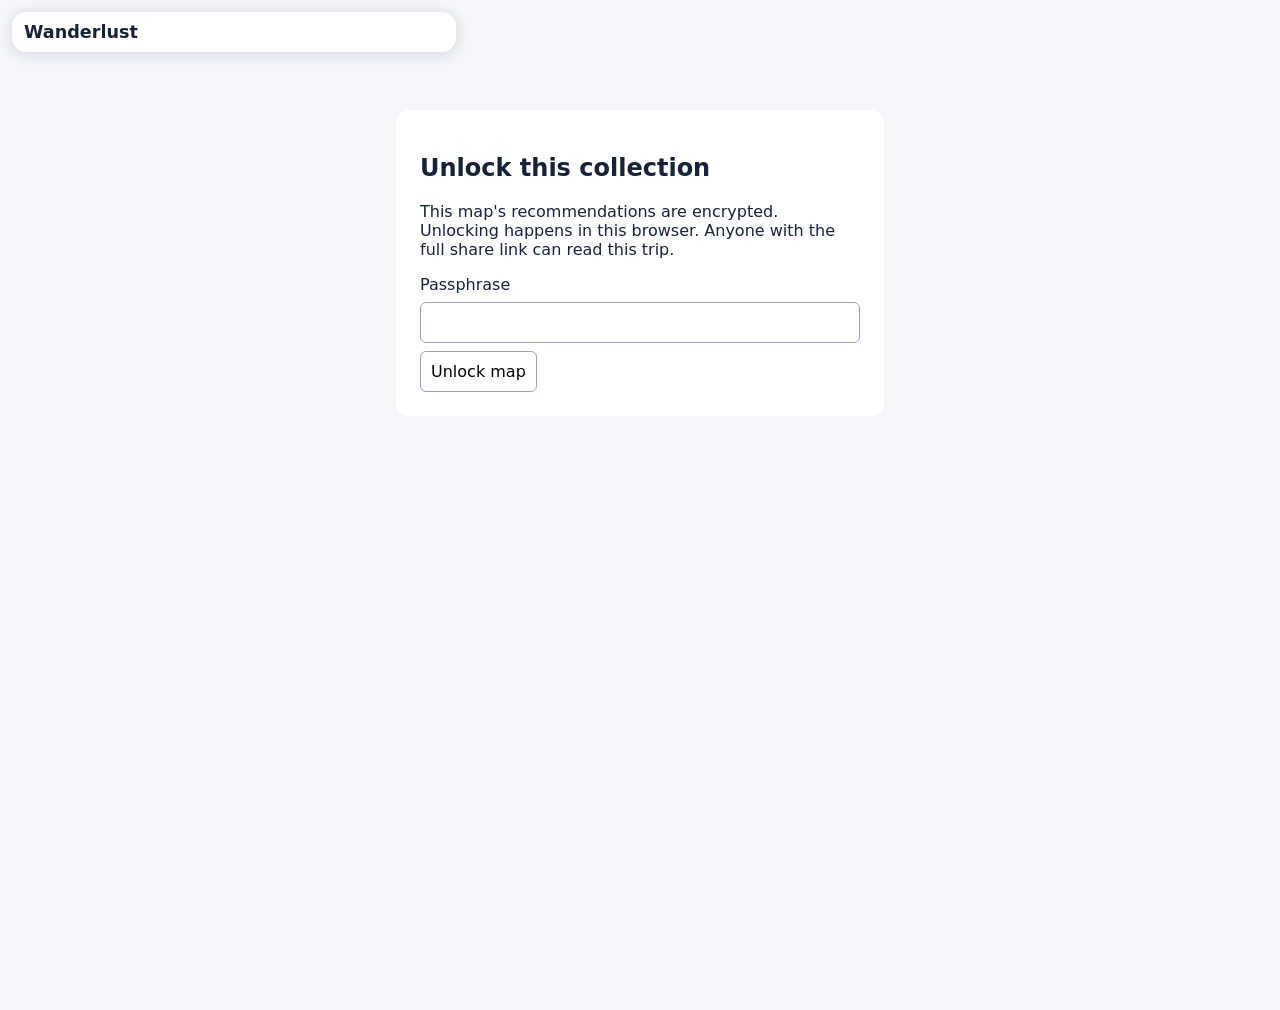
==== 732e27fe191c46f38fe7444418e029a3/index.html @ 6b8a6a4b "Update encrypted trip maps" ====
<!doctype html>
<html lang="en">
<meta charset="utf-8">
<meta name="viewport" content="width=device-width,initial-scale=1">
<meta name="referrer" content="strict-origin-when-cross-origin">
<meta name="robots" content="noindex,nofollow">
<meta http-equiv="Content-Security-Policy" content="default-src 'self'; script-src 'self' 'sha256-9zVnd37gySNCQcAjNiVuQf0CDuUz2aD0Az76m6XA/N4='; style-src 'self' 'unsafe-inline'; img-src 'self' data: blob: https://tile.openstreetmap.org https://tiles.openfreemap.org; connect-src 'self' https://tiles.openfreemap.org; font-src 'self' https://tiles.openfreemap.org; worker-src 'self'; base-uri 'none'; form-action 'none'">
<meta name="collection-id" content="732e27fe191c46f38fe7444418e029a3">
<meta name="map-mode" content="encrypted">
<meta name="map-token" content="">
<title>Wanderlust - Locked map</title>
<link rel="stylesheet" href="../assets/leaflet.css">
<link rel="stylesheet" href="../assets/maplibre-gl.css">
<link rel="stylesheet" href="../assets/styles.css">

<header id="map-header"><div><h1 id="title">Wanderlust</h1><small id="basemap-label"></small></div>
<button id="toggle-sidebar" type="button" aria-controls="sidebar" aria-expanded="false" hidden>Places</button></header>
<form id="unlock">
<h2>Unlock this collection</h2>
<p>This map's recommendations are encrypted. Unlocking happens in this browser. Anyone with the full share link can read this trip.</p>
<label for="passphrase">Passphrase</label>
<input id="passphrase" type="password" autocomplete="off" required minlength="16">
<button disabled>Loading map...</button>
</form>
<p id="status" role="status"></p>
<main id="content" hidden>
<section id="map" aria-label="Recommendation map"></section>
<aside id="sidebar" aria-label="Places and map tools" hidden>
<div class="panel-header"><h2>Places</h2><button id="close-sidebar" type="button" aria-label="Close places and map tools">Close</button></div>
<label for="search" class="search-label">Search this collection</label><input id="search" type="search" placeholder="Search places" autocomplete="off">
<label for="review-filter">Location review</label>
<select id="review-filter"><option value="">All recommendations</option><option value="unreviewed">Needs checking</option>
<option value="confirmed">Checked by you</option><option value="unmapped">Without map pins</option></select>
<div id="legend" aria-label="Place symbols"></div>
<div class="panel-sections">
<details id="map-options"><summary>Tools &amp; sharing</summary>
<div class="filters">
<label>Type<select id="kind"><option value="">All types</option></select></label>
<label>Order<select id="sort"><option value="saved">Saved order</option><option value="nearest" disabled>Nearest to me</option></select></label>
</div>
<nav id="map-tools" aria-label="Map controls">
<button id="locate" type="button" aria-pressed="false">My location</button>
<button id="fit" type="button">Fit places + me</button>
<button id="download" type="button">Download for Google My Maps</button>
<button id="share" type="button" hidden>Copy public share link</button>
<a id="google-list-link" target="_blank" rel="noopener noreferrer" hidden>Open Google saved list</a>
<button id="businesses" type="button" aria-pressed="true" title="Ordinary map places, separate from your saved recommendations" hidden>Map places</button>
<button id="lock" type="button" hidden>Lock map</button>
<span id="location-status" role="status"></span>
</nav>
<p id="provider-status" role="status"></p>
<p class="export-note">To save a recommendation in the Google Maps app, open its Save link, tap Save, and choose this trip's list.
Saved lists are separate from My Maps downloads. KML downloads are unencrypted and include category colours and icons.
Import a fresh layer to update it. If My Maps shows one style, choose Individual styles rather than Uniform style.</p>
</details>
<details id="planner" aria-label="Route planner">
<summary>Your route <span id="route-count">(0)</span></summary>
<p>Choose up to 4 mapped places, in your chosen order. The plan clears on lock/reload.</p>
<ol id="route-stops"></ol>
<label>Travel mode<select id="travel-mode"><option value="walking">Walking</option><option value="driving">Driving</option><option value="bicycling">Cycling</option></select></label>
<a id="route-link" target="_blank" rel="noopener noreferrer" hidden>Open route in Google Maps</a>
<p id="route-status" role="status"></p>
</details>
</div>
<p id="count"></p><p id="review-note" class="export-note"></p><div id="places"></div></aside>
</main>
<script type="importmap" nonce="">{"imports":{"leaflet":"../assets/leaflet-esm.js","maplibre-gl":"../assets/maplibre-gl.mjs"}}</script>
<script id="map-bootstrap" type="module" nonce="" src="../assets/bootstrap.js"></script>
</html>
---- assets/leaflet.css ----
/* required styles */

.leaflet-pane,
.leaflet-tile,
.leaflet-marker-icon,
.leaflet-marker-shadow,
.leaflet-tile-container,
.leaflet-pane > svg,
.leaflet-pane > canvas,
.leaflet-zoom-box,
.leaflet-image-layer,
.leaflet-layer {
	position: absolute;
	left: 0;
	top: 0;
	}
.leaflet-container {
	overflow: hidden;
	}
.leaflet-tile,
.leaflet-marker-icon,
.leaflet-marker-shadow {
	-webkit-user-select: none;
	   -moz-user-select: none;
	        user-select: none;
	  -webkit-user-drag: none;
	}
/* Prevents IE11 from highlighting tiles in blue */
.leaflet-tile::selection {
	background: transparent;
}
/* Safari renders non-retina tile on retina better with this, but Chrome is worse */
.leaflet-safari .leaflet-tile {
	image-rendering: -webkit-optimize-contrast;
	}
/* hack that prevents hw layers "stretching" when loading new tiles */
.leaflet-safari .leaflet-tile-container {
	width: 1600px;
	height: 1600px;
	-webkit-transform-origin: 0 0;
	}
.leaflet-marker-icon,
.leaflet-marker-shadow {
	display: block;
	}
/* .leaflet-container svg: reset svg max-width decleration shipped in Joomla! (joomla.org) 3.x */
/* .leaflet-container img: map is broken in FF if you have max-width: 100% on tiles */
.leaflet-container .leaflet-overlay-pane svg {
	max-width: none !important;
	max-height: none !important;
	}
.leaflet-container .leaflet-marker-pane img,
.leaflet-container .leaflet-shadow-pane img,
.leaflet-container .leaflet-tile-pane img,
.leaflet-container img.leaflet-image-layer,
.leaflet-container .leaflet-tile {
	max-width: none !important;
	max-height: none !important;
	width: auto;
	padding: 0;
	}

.leaflet-container img.leaflet-tile {
	/* See: https://bugs.chromium.org/p/chromium/issues/detail?id=600120 */
	mix-blend-mode: plus-lighter;
}

.leaflet-container.leaflet-touch-zoom {
	-ms-touch-action: pan-x pan-y;
	touch-action: pan-x pan-y;
	}
.leaflet-container.leaflet-touch-drag {
	-ms-touch-action: pinch-zoom;
	/* Fallback for FF which doesn't support pinch-zoom */
	touch-action: none;
	touch-action: pinch-zoom;
}
.leaflet-container.leaflet-touch-drag.leaflet-touch-zoom {
	-ms-touch-action: none;
	touch-action: none;
}
.leaflet-container {
	-webkit-tap-highlight-color: transparent;
}
.leaflet-container a {
	-webkit-tap-highlight-color: rgba(51, 181, 229, 0.4);
}
.leaflet-tile {
	filter: inherit;
	visibility: hidden;
	}
.leaflet-tile-loaded {
	visibility: inherit;
	}
.leaflet-zoom-box {
	width: 0;
	height: 0;
	-moz-box-sizing: border-box;
	     box-sizing: border-box;
	z-index: 800;
	}
/* workaround for https://bugzilla.mozilla.org/show_bug.cgi?id=888319 */
.leaflet-overlay-pane svg {
	-moz-user-select: none;
	}

.leaflet-pane         { z-index: 400; }

.leaflet-tile-pane    { z-index: 200; }
.leaflet-overlay-pane { z-index: 400; }
.leaflet-shadow-pane  { z-index: 500; }
.leaflet-marker-pane  { z-index: 600; }
.leaflet-tooltip-pane   { z-index: 650; }
.leaflet-popup-pane   { z-index: 700; }

.leaflet-map-pane canvas { z-index: 100; }
.leaflet-map-pane svg    { z-index: 200; }

.leaflet-vml-shape {
	width: 1px;
	height: 1px;
	}
.lvml {
	behavior: url(#default#VML);
	display: inline-block;
	position: absolute;
	}


/* control positioning */

.leaflet-control {
	position: relative;
	z-index: 800;
	pointer-events: visiblePainted; /* IE 9-10 doesn't have auto */
	pointer-events: auto;
	}
.leaflet-top,
.leaflet-bottom {
	position: absolute;
	z-index: 1000;
	pointer-events: none;
	}
.leaflet-top {
	top: 0;
	}
.leaflet-right {
	right: 0;
	}
.leaflet-bottom {
	bottom: 0;
	}
.leaflet-left {
	left: 0;
	}
.leaflet-control {
	float: left;
	clear: both;
	}
.leaflet-right .leaflet-control {
	float: right;
	}
.leaflet-top .leaflet-control {
	margin-top: 10px;
	}
.leaflet-bottom .leaflet-control {
	margin-bottom: 10px;
	}
.leaflet-left .leaflet-control {
	margin-left: 10px;
	}
.leaflet-right .leaflet-control {
	margin-right: 10px;
	}


/* zoom and fade animations */

.leaflet-fade-anim .leaflet-popup {
	opacity: 0;
	-webkit-transition: opacity 0.2s linear;
	   -moz-transition: opacity 0.2s linear;
	        transition: opacity 0.2s linear;
	}
.leaflet-fade-anim .leaflet-map-pane .leaflet-popup {
	opacity: 1;
	}
.leaflet-zoom-animated {
	-webkit-transform-origin: 0 0;
	    -ms-transform-origin: 0 0;
	        transform-origin: 0 0;
	}
svg.leaflet-zoom-animated {
	will-change: transform;
}

.leaflet-zoom-anim .leaflet-zoom-animated {
	-webkit-transition: -webkit-transform 0.25s cubic-bezier(0,0,0.25,1);
	   -moz-transition:    -moz-transform 0.25s cubic-bezier(0,0,0.25,1);
	        transition:         transform 0.25s cubic-bezier(0,0,0.25,1);
	}
.leaflet-zoom-anim .leaflet-tile,
.leaflet-pan-anim .leaflet-tile {
	-webkit-transition: none;
	   -moz-transition: none;
	        transition: none;
	}

.leaflet-zoom-anim .leaflet-zoom-hide {
	visibility: hidden;
	}


/* cursors */

.leaflet-interactive {
	cursor: pointer;
	}
.leaflet-grab {
	cursor: -webkit-grab;
	cursor:    -moz-grab;
	cursor:         grab;
	}
.leaflet-crosshair,
.leaflet-crosshair .leaflet-interactive {
	cursor: crosshair;
	}
.leaflet-popup-pane,
.leaflet-control {
	cursor: auto;
	}
.leaflet-dragging .leaflet-grab,
.leaflet-dragging .leaflet-grab .leaflet-interactive,
.leaflet-dragging .leaflet-marker-draggable {
	cursor: move;
	cursor: -webkit-grabbing;
	cursor:    -moz-grabbing;
	cursor:         grabbing;
	}

/* marker & overlays interactivity */
.leaflet-marker-icon,
.leaflet-marker-shadow,
.leaflet-image-layer,
.leaflet-pane > svg path,
.leaflet-tile-container {
	pointer-events: none;
	}

.leaflet-marker-icon.leaflet-interactive,
.leaflet-image-layer.leaflet-interactive,
.leaflet-pane > svg path.leaflet-interactive,
svg.leaflet-image-layer.leaflet-interactive path {
	pointer-events: visiblePainted; /* IE 9-10 doesn't have auto */
	pointer-events: auto;
	}

/* visual tweaks */

.leaflet-container {
	background: #ddd;
	outline-offset: 1px;
	}
.leaflet-container a {
	color: #0078A8;
	}
.leaflet-zoom-box {
	border: 2px dotted #38f;
	background: rgba(255,255,255,0.5);
	}


/* general typography */
.leaflet-container {
	font-family: "Helvetica Neue", Arial, Helvetica, sans-serif;
	font-size: 12px;
	font-size: 0.75rem;
	line-height: 1.5;
	}


/* general toolbar styles */

.leaflet-bar {
	box-shadow: 0 1px 5px rgba(0,0,0,0.65);
	border-radius: 4px;
	}
.leaflet-bar a {
	background-color: #fff;
	border-bottom: 1px solid #ccc;
	width: 26px;
	height: 26px;
	line-height: 26px;
	display: block;
	text-align: center;
	text-decoration: none;
	color: black;
	}
.leaflet-bar a,
.leaflet-control-layers-toggle {
	background-position: 50% 50%;
	background-repeat: no-repeat;
	display: block;
	}
.leaflet-bar a:hover,
.leaflet-bar a:focus {
	background-color: #f4f4f4;
	}
.leaflet-bar a:first-child {
	border-top-left-radius: 4px;
	border-top-right-radius: 4px;
	}
.leaflet-bar a:last-child {
	border-bottom-left-radius: 4px;
	border-bottom-right-radius: 4px;
	border-bottom: none;
	}
.leaflet-bar a.leaflet-disabled {
	cursor: default;
	background-color: #f4f4f4;
	color: #bbb;
	}

.leaflet-touch .leaflet-bar a {
	width: 30px;
	height: 30px;
	line-height: 30px;
	}
.leaflet-touch .leaflet-bar a:first-child {
	border-top-left-radius: 2px;
	border-top-right-radius: 2px;
	}
.leaflet-touch .leaflet-bar a:last-child {
	border-bottom-left-radius: 2px;
	border-bottom-right-radius: 2px;
	}

/* zoom control */

.leaflet-control-zoom-in,
.leaflet-control-zoom-out {
	font: bold 18px 'Lucida Console', Monaco, monospace;
	text-indent: 1px;
	}

.leaflet-touch .leaflet-control-zoom-in, .leaflet-touch .leaflet-control-zoom-out  {
	font-size: 22px;
	}


/* layers control */

.leaflet-control-layers {
	box-shadow: 0 1px 5px rgba(0,0,0,0.4);
	background: #fff;
	border-radius: 5px;
	}
.leaflet-control-layers-toggle {
	background-image: url(images/layers.png);
	width: 36px;
	height: 36px;
	}
.leaflet-retina .leaflet-control-layers-toggle {
	background-image: url(images/layers-2x.png);
	background-size: 26px 26px;
	}
.leaflet-touch .leaflet-control-layers-toggle {
	width: 44px;
	height: 44px;
	}
.leaflet-control-layers .leaflet-control-layers-list,
.leaflet-control-layers-expanded .leaflet-control-layers-toggle {
	display: none;
	}
.leaflet-control-layers-expanded .leaflet-control-layers-list {
	display: block;
	position: relative;
	}
.leaflet-control-layers-expanded {
	padding: 6px 10px 6px 6px;
	color: #333;
	background: #fff;
	}
.leaflet-control-layers-scrollbar {
	overflow-y: scroll;
	overflow-x: hidden;
	padding-right: 5px;
	}
.leaflet-control-layers-selector {
	margin-top: 2px;
	position: relative;
	top: 1px;
	}
.leaflet-control-layers label {
	display: block;
	font-size: 13px;
	font-size: 1.08333em;
	}
.leaflet-control-layers-separator {
	height: 0;
	border-top: 1px solid #ddd;
	margin: 5px -10px 5px -6px;
	}

/* Default icon URLs */
.leaflet-default-icon-path { /* used only in path-guessing heuristic, see L.Icon.Default */
	background-image: url(images/marker-icon.png);
	}


/* attribution and scale controls */

.leaflet-container .leaflet-control-attribution {
	background: #fff;
	background: rgba(255, 255, 255, 0.8);
	margin: 0;
	}
.leaflet-control-attribution,
.leaflet-control-scale-line {
	padding: 0 5px;
	color: #333;
	line-height: 1.4;
	}
.leaflet-control-attribution a {
	text-decoration: none;
	}
.leaflet-control-attribution a:hover,
.leaflet-control-attribution a:focus {
	text-decoration: underline;
	}
.leaflet-attribution-flag {
	display: inline !important;
	vertical-align: baseline !important;
	width: 1em;
	height: 0.6669em;
	}
.leaflet-left .leaflet-control-scale {
	margin-left: 5px;
	}
.leaflet-bottom .leaflet-control-scale {
	margin-bottom: 5px;
	}
.leaflet-control-scale-line {
	border: 2px solid #777;
	border-top: none;
	line-height: 1.1;
	padding: 2px 5px 1px;
	white-space: nowrap;
	-moz-box-sizing: border-box;
	     box-sizing: border-box;
	background: rgba(255, 255, 255, 0.8);
	text-shadow: 1px 1px #fff;
	}
.leaflet-control-scale-line:not(:first-child) {
	border-top: 2px solid #777;
	border-bottom: none;
	margin-top: -2px;
	}
.leaflet-control-scale-line:not(:first-child):not(:last-child) {
	border-bottom: 2px solid #777;
	}

.leaflet-touch .leaflet-control-attribution,
.leaflet-touch .leaflet-control-layers,
.leaflet-touch .leaflet-bar {
	box-shadow: none;
	}
.leaflet-touch .leaflet-control-layers,
.leaflet-touch .leaflet-bar {
	border: 2px solid rgba(0,0,0,0.2);
	background-clip: padding-box;
	}


/* popup */

.leaflet-popup {
	position: absolute;
	text-align: center;
	margin-bottom: 20px;
	}
.leaflet-popup-content-wrapper {
	padding: 1px;
	text-align: left;
	border-radius: 12px;
	}
.leaflet-popup-content {
	margin: 13px 24px 13px 20px;
	line-height: 1.3;
	font-size: 13px;
	font-size: 1.08333em;
	min-height: 1px;
	}
.leaflet-popup-content p {
	margin: 17px 0;
	margin: 1.3em 0;
	}
.leaflet-popup-tip-container {
	width: 40px;
	height: 20px;
	position: absolute;
	left: 50%;
	margin-top: -1px;
	margin-left: -20px;
	overflow: hidden;
	pointer-events: none;
	}
.leaflet-popup-tip {
	width: 17px;
	height: 17px;
	padding: 1px;

	margin: -10px auto 0;
	pointer-events: auto;

	-webkit-transform: rotate(45deg);
	   -moz-transform: rotate(45deg);
	    -ms-transform: rotate(45deg);
	        transform: rotate(45deg);
	}
.leaflet-popup-content-wrapper,
.leaflet-popup-tip {
	background: white;
	color: #333;
	box-shadow: 0 3px 14px rgba(0,0,0,0.4);
	}
.leaflet-container a.leaflet-popup-close-button {
	position: absolute;
	top: 0;
	right: 0;
	border: none;
	text-align: center;
	width: 24px;
	height: 24px;
	font: 16px/24px Tahoma, Verdana, sans-serif;
	color: #757575;
	text-decoration: none;
	background: transparent;
	}
.leaflet-container a.leaflet-popup-close-button:hover,
.leaflet-container a.leaflet-popup-close-button:focus {
	color: #585858;
	}
.leaflet-popup-scrolled {
	overflow: auto;
	}

.leaflet-oldie .leaflet-popup-content-wrapper {
	-ms-zoom: 1;
	}
.leaflet-oldie .leaflet-popup-tip {
	width: 24px;
	margin: 0 auto;

	-ms-filter: "progid:DXImageTransform.Microsoft.Matrix(M11=0.70710678, M12=0.70710678, M21=-0.70710678, M22=0.70710678)";
	filter: progid:DXImageTransform.Microsoft.Matrix(M11=0.70710678, M12=0.70710678, M21=-0.70710678, M22=0.70710678);
	}

.leaflet-oldie .leaflet-control-zoom,
.leaflet-oldie .leaflet-control-layers,
.leaflet-oldie .leaflet-popup-content-wrapper,
.leaflet-oldie .leaflet-popup-tip {
	border: 1px solid #999;
	}


/* div icon */

.leaflet-div-icon {
	background: #fff;
	border: 1px solid #666;
	}


/* Tooltip */
/* Base styles for the element that has a tooltip */
.leaflet-tooltip {
	position: absolute;
	padding: 6px;
	background-color: #fff;
	border: 1px solid #fff;
	border-radius: 3px;
	color: #222;
	white-space: nowrap;
	-webkit-user-select: none;
	-moz-user-select: none;
	-ms-user-select: none;
	user-select: none;
	pointer-events: none;
	box-shadow: 0 1px 3px rgba(0,0,0,0.4);
	}
.leaflet-tooltip.leaflet-interactive {
	cursor: pointer;
	pointer-events: auto;
	}
.leaflet-tooltip-top:before,
.leaflet-tooltip-bottom:before,
.leaflet-tooltip-left:before,
.leaflet-tooltip-right:before {
	position: absolute;
	pointer-events: none;
	border: 6px solid transparent;
	background: transparent;
	content: "";
	}

/* Directions */

.leaflet-tooltip-bottom {
	margin-top: 6px;
}
.leaflet-tooltip-top {
	margin-top: -6px;
}
.leaflet-tooltip-bottom:before,
.leaflet-tooltip-top:before {
	left: 50%;
	margin-left: -6px;
	}
.leaflet-tooltip-top:before {
	bottom: 0;
	margin-bottom: -12px;
	border-top-color: #fff;
	}
.leaflet-tooltip-bottom:before {
	top: 0;
	margin-top: -12px;
	margin-left: -6px;
	border-bottom-color: #fff;
	}
.leaflet-tooltip-left {
	margin-left: -6px;
}
.leaflet-tooltip-right {
	margin-left: 6px;
}
.leaflet-tooltip-left:before,
.leaflet-tooltip-right:before {
	top: 50%;
	margin-top: -6px;
	}
.leaflet-tooltip-left:before {
	right: 0;
	margin-right: -12px;
	border-left-color: #fff;
	}
.leaflet-tooltip-right:before {
	left: 0;
	margin-left: -12px;
	border-right-color: #fff;
	}

/* Printing */

@media print {
	/* Prevent printers from removing background-images of controls. */
	.leaflet-control {
		-webkit-print-color-adjust: exact;
		print-color-adjust: exact;
		}
	}
---- assets/maplibre-gl.css ----
.maplibregl-map{font:12px/20px Helvetica Neue,Arial,Helvetica,sans-serif;overflow:hidden;position:relative;-webkit-tap-highlight-color:rgb(0 0 0/0);-webkit-touch-callout:none}.maplibregl-canvas{position:absolute;left:0;top:0}.maplibregl-map:fullscreen{width:100%;height:100%}.maplibregl-ctrl-group button.maplibregl-ctrl-compass{touch-action:none}.maplibregl-canvas-container.maplibregl-interactive,.maplibregl-ctrl-group button.maplibregl-ctrl-compass{cursor:grab;-webkit-user-select:none;-moz-user-select:none;user-select:none}.maplibregl-canvas-container.maplibregl-interactive.maplibregl-track-pointer{cursor:pointer}.maplibregl-canvas-container.maplibregl-interactive:active,.maplibregl-ctrl-group button.maplibregl-ctrl-compass:active{cursor:grabbing}.maplibregl-canvas-container.maplibregl-touch-zoom-rotate,.maplibregl-canvas-container.maplibregl-touch-zoom-rotate .maplibregl-canvas{touch-action:pan-x pan-y}.maplibregl-canvas-container.maplibregl-touch-drag-pan,.maplibregl-canvas-container.maplibregl-touch-drag-pan .maplibregl-canvas{touch-action:pinch-zoom}.maplibregl-canvas-container.maplibregl-touch-zoom-rotate.maplibregl-touch-drag-pan,.maplibregl-canvas-container.maplibregl-touch-zoom-rotate.maplibregl-touch-drag-pan .maplibregl-canvas{touch-action:none}.maplibregl-canvas-container.maplibregl-touch-drag-pan.maplibregl-cooperative-gestures,.maplibregl-canvas-container.maplibregl-touch-drag-pan.maplibregl-cooperative-gestures .maplibregl-canvas{touch-action:pan-x pan-y}.maplibregl-ctrl-bottom-left,.maplibregl-ctrl-bottom-right,.maplibregl-ctrl-top-left,.maplibregl-ctrl-top-right{position:absolute;pointer-events:none;z-index:2}.maplibregl-ctrl-top-left{top:0;left:0}.maplibregl-ctrl-top-right{top:0;right:0}.maplibregl-ctrl-bottom-left{bottom:0;left:0}.maplibregl-ctrl-bottom-right{right:0;bottom:0}.maplibregl-ctrl{clear:both;pointer-events:auto;transform:translate(0)}.maplibregl-ctrl-top-left .maplibregl-ctrl{margin:10px 0 0 10px;float:left}.maplibregl-ctrl-top-right .maplibregl-ctrl{margin:10px 10px 0 0;float:right}.maplibregl-ctrl-bottom-left .maplibregl-ctrl{margin:0 0 10px 10px;float:left}.maplibregl-ctrl-bottom-right .maplibregl-ctrl{margin:0 10px 10px 0;float:right}.maplibregl-ctrl-group{border-radius:4px;background:#fff}.maplibregl-ctrl-group:not(:empty){box-shadow:0 0 0 2px rgba(0,0,0,.1)}.maplibregl-ctrl-group button{width:29px;height:29px;display:block;padding:0;outline:none;border:0;box-sizing:border-box;background-color:transparent;cursor:pointer}.maplibregl-ctrl button{-webkit-user-select:none;-moz-user-select:none;user-select:none}.maplibregl-ctrl-group button+button{border-top:1px solid #ddd}.maplibregl-ctrl button .maplibregl-ctrl-icon{display:block;width:100%;height:100%;background-repeat:no-repeat;background-position:50%}@media(forced-colors:active){.maplibregl-ctrl-group:not(:empty){box-shadow:0 0 0 2px ButtonText}.maplibregl-ctrl-icon{background-color:transparent}.maplibregl-ctrl-group button+button{border-top:1px solid buttontext}}.maplibregl-ctrl button::-moz-focus-inner{border:0;padding:0}.maplibregl-ctrl-attrib-button:focus,.maplibregl-ctrl-group button:focus{box-shadow:0 0 2px 2px #0096ff}.maplibregl-ctrl button:disabled{cursor:not-allowed}.maplibregl-ctrl button:disabled .maplibregl-ctrl-icon{opacity:.25}@media(hover:hover){.maplibregl-ctrl button:not(:disabled):hover{background-color:rgba(0,0,0,.05)}}.maplibregl-ctrl button:not(:disabled):active{background-color:rgba(0,0,0,.05)}.maplibregl-ctrl-group button:focus:focus-visible{box-shadow:0 0 2px 2px #0096ff}.maplibregl-ctrl-group button:focus:not(:focus-visible){box-shadow:none}.maplibregl-ctrl-group button:focus:first-child{border-radius:4px 4px 0 0}.maplibregl-ctrl-group button:focus:last-child{border-radius:0 0 4px 4px}.maplibregl-ctrl-group button:focus:only-child{border-radius:inherit}.maplibregl-ctrl button.maplibregl-ctrl-zoom-out .maplibregl-ctrl-icon{background-image:url("data:image/svg+xml;charset=utf-8,%3Csvg xmlns='http://www.w3.org/2000/svg' width='29' height='29' viewBox='0 0 29 29' fill='%23333'%3E %3Cpath d='M10 13c-.75 0-1.5.75-1.5 1.5S9.25 16 10 16h9c.75 0 1.5-.75 1.5-1.5S19.75 13 19 13z'/%3E %3C/svg%3E")}.maplibregl-ctrl button.maplibregl-ctrl-zoom-in .maplibregl-ctrl-icon{background-image:url("data:image/svg+xml;charset=utf-8,%3Csvg xmlns='http://www.w3.org/2000/svg' width='29' height='29' viewBox='0 0 29 29' fill='%23333'%3E %3Cpath d='M14.5 8.5c-.75 0-1.5.75-1.5 1.5v3h-3c-.75 0-1.5.75-1.5 1.5S9.25 16 10 16h3v3c0 .75.75 1.5 1.5 1.5S16 19.75 16 19v-3h3c.75 0 1.5-.75 1.5-1.5S19.75 13 19 13h-3v-3c0-.75-.75-1.5-1.5-1.5'/%3E %3C/svg%3E")}@media(forced-colors:active){.maplibregl-ctrl button.maplibregl-ctrl-zoom-out .maplibregl-ctrl-icon{background-image:url("data:image/svg+xml;charset=utf-8,%3Csvg xmlns='http://www.w3.org/2000/svg' width='29' height='29' viewBox='0 0 29 29' fill='%23fff'%3E %3Cpath d='M10 13c-.75 0-1.5.75-1.5 1.5S9.25 16 10 16h9c.75 0 1.5-.75 1.5-1.5S19.75 13 19 13z'/%3E %3C/svg%3E")}.maplibregl-ctrl button.maplibregl-ctrl-zoom-in .maplibregl-ctrl-icon{background-image:url("data:image/svg+xml;charset=utf-8,%3Csvg xmlns='http://www.w3.org/2000/svg' width='29' height='29' viewBox='0 0 29 29' fill='%23fff'%3E %3Cpath d='M14.5 8.5c-.75 0-1.5.75-1.5 1.5v3h-3c-.75 0-1.5.75-1.5 1.5S9.25 16 10 16h3v3c0 .75.75 1.5 1.5 1.5S16 19.75 16 19v-3h3c.75 0 1.5-.75 1.5-1.5S19.75 13 19 13h-3v-3c0-.75-.75-1.5-1.5-1.5'/%3E %3C/svg%3E")}}@media(forced-colors:active) and (prefers-color-scheme:light){.maplibregl-ctrl button.maplibregl-ctrl-zoom-out .maplibregl-ctrl-icon{background-image:url("data:image/svg+xml;charset=utf-8,%3Csvg xmlns='http://www.w3.org/2000/svg' width='29' height='29' viewBox='0 0 29 29' fill='%23000'%3E %3Cpath d='M10 13c-.75 0-1.5.75-1.5 1.5S9.25 16 10 16h9c.75 0 1.5-.75 1.5-1.5S19.75 13 19 13z'/%3E %3C/svg%3E")}.maplibregl-ctrl button.maplibregl-ctrl-zoom-in .maplibregl-ctrl-icon{background-image:url("data:image/svg+xml;charset=utf-8,%3Csvg xmlns='http://www.w3.org/2000/svg' width='29' height='29' viewBox='0 0 29 29' fill='%23000'%3E %3Cpath d='M14.5 8.5c-.75 0-1.5.75-1.5 1.5v3h-3c-.75 0-1.5.75-1.5 1.5S9.25 16 10 16h3v3c0 .75.75 1.5 1.5 1.5S16 19.75 16 19v-3h3c.75 0 1.5-.75 1.5-1.5S19.75 13 19 13h-3v-3c0-.75-.75-1.5-1.5-1.5'/%3E %3C/svg%3E")}}.maplibregl-ctrl button.maplibregl-ctrl-fullscreen .maplibregl-ctrl-icon{background-image:url("data:image/svg+xml;charset=utf-8,%3Csvg xmlns='http://www.w3.org/2000/svg' width='29' height='29' viewBox='0 0 29 29' fill='%23333'%3E %3Cpath d='M24 16v5.5c0 1.75-.75 2.5-2.5 2.5H16v-1l3-1.5-4-5.5 1-1 5.5 4 1.5-3zM6 16l1.5 3 5.5-4 1 1-4 5.5 3 1.5v1H7.5C5.75 24 5 23.25 5 21.5V16zm7-11v1l-3 1.5 4 5.5-1 1-5.5-4L6 13H5V7.5C5 5.75 5.75 5 7.5 5zm11 2.5c0-1.75-.75-2.5-2.5-2.5H16v1l3 1.5-4 5.5 1 1 5.5-4 1.5 3h1z'/%3E %3C/svg%3E")}.maplibregl-ctrl button.maplibregl-ctrl-shrink .maplibregl-ctrl-icon{background-image:url("data:image/svg+xml;charset=utf-8,%3Csvg xmlns='http://www.w3.org/2000/svg' width='29' height='29' viewBox='0 0 29 29'%3E %3Cpath d='M18.5 16c-1.75 0-2.5.75-2.5 2.5V24h1l1.5-3 5.5 4 1-1-4-5.5 3-1.5v-1zM13 18.5c0-1.75-.75-2.5-2.5-2.5H5v1l3 1.5L4 24l1 1 5.5-4 1.5 3h1zm3-8c0 1.75.75 2.5 2.5 2.5H24v-1l-3-1.5L25 5l-1-1-5.5 4L17 5h-1zM10.5 13c1.75 0 2.5-.75 2.5-2.5V5h-1l-1.5 3L5 4 4 5l4 5.5L5 12v1z'/%3E %3C/svg%3E")}@media(forced-colors:active){.maplibregl-ctrl button.maplibregl-ctrl-fullscreen .maplibregl-ctrl-icon{background-image:url("data:image/svg+xml;charset=utf-8,%3Csvg xmlns='http://www.w3.org/2000/svg' width='29' height='29' viewBox='0 0 29 29' fill='%23fff'%3E %3Cpath d='M24 16v5.5c0 1.75-.75 2.5-2.5 2.5H16v-1l3-1.5-4-5.5 1-1 5.5 4 1.5-3zM6 16l1.5 3 5.5-4 1 1-4 5.5 3 1.5v1H7.5C5.75 24 5 23.25 5 21.5V16zm7-11v1l-3 1.5 4 5.5-1 1-5.5-4L6 13H5V7.5C5 5.75 5.75 5 7.5 5zm11 2.5c0-1.75-.75-2.5-2.5-2.5H16v1l3 1.5-4 5.5 1 1 5.5-4 1.5 3h1z'/%3E %3C/svg%3E")}.maplibregl-ctrl button.maplibregl-ctrl-shrink .maplibregl-ctrl-icon{background-image:url("data:image/svg+xml;charset=utf-8,%3Csvg xmlns='http://www.w3.org/2000/svg' width='29' height='29' viewBox='0 0 29 29' fill='%23fff'%3E %3Cpath d='M18.5 16c-1.75 0-2.5.75-2.5 2.5V24h1l1.5-3 5.5 4 1-1-4-5.5 3-1.5v-1zM13 18.5c0-1.75-.75-2.5-2.5-2.5H5v1l3 1.5L4 24l1 1 5.5-4 1.5 3h1zm3-8c0 1.75.75 2.5 2.5 2.5H24v-1l-3-1.5L25 5l-1-1-5.5 4L17 5h-1zM10.5 13c1.75 0 2.5-.75 2.5-2.5V5h-1l-1.5 3L5 4 4 5l4 5.5L5 12v1z'/%3E %3C/svg%3E")}}@media(forced-colors:active) and (prefers-color-scheme:light){.maplibregl-ctrl button.maplibregl-ctrl-fullscreen .maplibregl-ctrl-icon{background-image:url("data:image/svg+xml;charset=utf-8,%3Csvg xmlns='http://www.w3.org/2000/svg' width='29' height='29' viewBox='0 0 29 29' fill='%23000'%3E %3Cpath d='M24 16v5.5c0 1.75-.75 2.5-2.5 2.5H16v-1l3-1.5-4-5.5 1-1 5.5 4 1.5-3zM6 16l1.5 3 5.5-4 1 1-4 5.5 3 1.5v1H7.5C5.75 24 5 23.25 5 21.5V16zm7-11v1l-3 1.5 4 5.5-1 1-5.5-4L6 13H5V7.5C5 5.75 5.75 5 7.5 5zm11 2.5c0-1.75-.75-2.5-2.5-2.5H16v1l3 1.5-4 5.5 1 1 5.5-4 1.5 3h1z'/%3E %3C/svg%3E")}.maplibregl-ctrl button.maplibregl-ctrl-shrink .maplibregl-ctrl-icon{background-image:url("data:image/svg+xml;charset=utf-8,%3Csvg xmlns='http://www.w3.org/2000/svg' width='29' height='29' viewBox='0 0 29 29' fill='%23000'%3E %3Cpath d='M18.5 16c-1.75 0-2.5.75-2.5 2.5V24h1l1.5-3 5.5 4 1-1-4-5.5 3-1.5v-1zM13 18.5c0-1.75-.75-2.5-2.5-2.5H5v1l3 1.5L4 24l1 1 5.5-4 1.5 3h1zm3-8c0 1.75.75 2.5 2.5 2.5H24v-1l-3-1.5L25 5l-1-1-5.5 4L17 5h-1zM10.5 13c1.75 0 2.5-.75 2.5-2.5V5h-1l-1.5 3L5 4 4 5l4 5.5L5 12v1z'/%3E %3C/svg%3E")}}.maplibregl-ctrl button.maplibregl-ctrl-compass .maplibregl-ctrl-icon{background-image:url("data:image/svg+xml;charset=utf-8,%3Csvg xmlns='http://www.w3.org/2000/svg' width='29' height='29' viewBox='0 0 29 29' fill='%23333'%3E %3Cpath d='m10.5 14 4-8 4 8z'/%3E %3Cpath fill='%23ccc' d='m10.5 16 4 8 4-8z'/%3E %3C/svg%3E")}@media(forced-colors:active){.maplibregl-ctrl button.maplibregl-ctrl-compass .maplibregl-ctrl-icon{background-image:url("data:image/svg+xml;charset=utf-8,%3Csvg xmlns='http://www.w3.org/2000/svg' width='29' height='29' viewBox='0 0 29 29' fill='%23fff'%3E %3Cpath d='m10.5 14 4-8 4 8z'/%3E %3Cpath fill='%23ccc' d='m10.5 16 4 8 4-8z'/%3E %3C/svg%3E")}}@media(forced-colors:active) and (prefers-color-scheme:light){.maplibregl-ctrl button.maplibregl-ctrl-compass .maplibregl-ctrl-icon{background-image:url("data:image/svg+xml;charset=utf-8,%3Csvg xmlns='http://www.w3.org/2000/svg' width='29' height='29' viewBox='0 0 29 29' fill='%23000'%3E %3Cpath d='m10.5 14 4-8 4 8z'/%3E %3Cpath fill='%23ccc' d='m10.5 16 4 8 4-8z'/%3E %3C/svg%3E")}}.maplibregl-ctrl button.maplibregl-ctrl-globe .maplibregl-ctrl-icon{background-image:url("data:image/svg+xml;charset=utf-8,%3Csvg xmlns='http://www.w3.org/2000/svg' width='22' height='22' fill='none' viewBox='0 0 22 22' stroke='%23333'%3E %3Ccircle cx='11' cy='11' r='8.5'/%3E %3Cpath d='M17.5 11c0 4.819-3.02 8.5-6.5 8.5S4.5 15.819 4.5 11 7.52 2.5 11 2.5s6.5 3.681 6.5 8.5Z'/%3E %3Cpath d='M13.5 11c0 2.447-.331 4.64-.853 6.206-.262.785-.562 1.384-.872 1.777-.314.399-.58.517-.775.517-.195 0-.461-.118-.775-.517-.31-.393-.61-.992-.872-1.777C8.831 15.64 8.5 13.446 8.5 11c0-2.447.331-4.64.853-6.206.262-.785.562-1.384.872-1.777.314-.399.58-.517.775-.517.195 0 .461.118.775.517.31.393.61.992.872 1.777.522 1.565.853 3.76.853 6.206Z'/%3E %3Cpath d='M11 7.5c-1.909 0-3.622-.166-4.845-.428-.616-.132-1.08-.283-1.379-.434a1.333 1.333 0 0 1-.224-.138c.047-.038.12-.085.224-.138.299-.151.763-.302 1.379-.434C7.378 5.666 9.091 5.5 11 5.5c1.909 0 3.622.166 4.845.428.616.132 1.08.283 1.379.434.105.053.177.1.224.138-.047.038-.12.085-.224.138-.299.151-.763.302-1.379.434-1.223.262-2.936.428-4.845.428ZM4.486 6.436ZM11 16.5c-1.909 0-3.622-.166-4.845-.428-.616-.132-1.08-.283-1.379-.434a1.33 1.33 0 0 1-.224-.138 1.33 1.33 0 0 1 .224-.138c.299-.151.763-.302 1.379-.434C7.378 14.666 9.091 14.5 11 14.5c1.909 0 3.622.166 4.845.428.616.132 1.08.283 1.379.434.105.053.177.1.224.138a1.33 1.33 0 0 1-.224.138c-.299.151-.763.302-1.379.434-1.223.262-2.936.428-4.845.428Zm-6.514-1.064ZM11 12.5c-2.46 0-4.672-.222-6.255-.574-.796-.177-1.406-.38-1.805-.59a1.465 1.465 0 0 1-.39-.272.293.293 0 0 1-.047-.064.293.293 0 0 1 .048-.064c.066-.073.189-.167.389-.272.399-.21 1.009-.413 1.805-.59C6.328 9.722 8.54 9.5 11 9.5s4.672.222 6.256.574c.795.177 1.405.38 1.804.59.2.105.323.2.39.272a.33.33 0 0 1 .047.064.293.293 0 0 1-.048.064 1.435 1.435 0 0 1-.389.272c-.399.21-1.009.413-1.804.59-1.584.352-3.796.574-6.256.574Zm-8.501-1.51v.002-.002Zm0 .018v.002-.002Zm17.002.002v-.002.002Zm0-.018v-.002.002Z'/%3E %3C/svg%3E")}.maplibregl-ctrl button.maplibregl-ctrl-globe-enabled .maplibregl-ctrl-icon{background-image:url("data:image/svg+xml;charset=utf-8,%3Csvg xmlns='http://www.w3.org/2000/svg' width='22' height='22' fill='none' viewBox='0 0 22 22' stroke='%2333b5e5'%3E %3Ccircle cx='11' cy='11' r='8.5'/%3E %3Cpath d='M17.5 11c0 4.819-3.02 8.5-6.5 8.5S4.5 15.819 4.5 11 7.52 2.5 11 2.5s6.5 3.681 6.5 8.5Z'/%3E %3Cpath d='M13.5 11c0 2.447-.331 4.64-.853 6.206-.262.785-.562 1.384-.872 1.777-.314.399-.58.517-.775.517-.195 0-.461-.118-.775-.517-.31-.393-.61-.992-.872-1.777C8.831 15.64 8.5 13.446 8.5 11c0-2.447.331-4.64.853-6.206.262-.785.562-1.384.872-1.777.314-.399.58-.517.775-.517.195 0 .461.118.775.517.31.393.61.992.872 1.777.522 1.565.853 3.76.853 6.206Z'/%3E %3Cpath d='M11 7.5c-1.909 0-3.622-.166-4.845-.428-.616-.132-1.08-.283-1.379-.434a1.333 1.333 0 0 1-.224-.138c.047-.038.12-.085.224-.138.299-.151.763-.302 1.379-.434C7.378 5.666 9.091 5.5 11 5.5c1.909 0 3.622.166 4.845.428.616.132 1.08.283 1.379.434.105.053.177.1.224.138-.047.038-.12.085-.224.138-.299.151-.763.302-1.379.434-1.223.262-2.936.428-4.845.428ZM4.486 6.436ZM11 16.5c-1.909 0-3.622-.166-4.845-.428-.616-.132-1.08-.283-1.379-.434a1.33 1.33 0 0 1-.224-.138 1.33 1.33 0 0 1 .224-.138c.299-.151.763-.302 1.379-.434C7.378 14.666 9.091 14.5 11 14.5c1.909 0 3.622.166 4.845.428.616.132 1.08.283 1.379.434.105.053.177.1.224.138a1.33 1.33 0 0 1-.224.138c-.299.151-.763.302-1.379.434-1.223.262-2.936.428-4.845.428Zm-6.514-1.064ZM11 12.5c-2.46 0-4.672-.222-6.255-.574-.796-.177-1.406-.38-1.805-.59a1.465 1.465 0 0 1-.39-.272.293.293 0 0 1-.047-.064.293.293 0 0 1 .048-.064c.066-.073.189-.167.389-.272.399-.21 1.009-.413 1.805-.59C6.328 9.722 8.54 9.5 11 9.5s4.672.222 6.256.574c.795.177 1.405.38 1.804.59.2.105.323.2.39.272a.33.33 0 0 1 .047.064.293.293 0 0 1-.048.064 1.435 1.435 0 0 1-.389.272c-.399.21-1.009.413-1.804.59-1.584.352-3.796.574-6.256.574Zm-8.501-1.51v.002-.002Zm0 .018v.002-.002Zm17.002.002v-.002.002Zm0-.018v-.002.002Z'/%3E %3C/svg%3E")}.maplibregl-ctrl button.maplibregl-ctrl-terrain .maplibregl-ctrl-icon{background-image:url("data:image/svg+xml;charset=utf-8,%3Csvg xmlns='http://www.w3.org/2000/svg' width='22' height='22' viewBox='0 0 22 22' fill='%23333'%3E %3Cpath d='m1.754 13.406 4.453-4.851 3.09 3.09 3.281 3.277.969-.969-3.309-3.312 3.844-4.121 6.148 6.886h1.082v-.855l-7.207-8.07-4.84 5.187L6.169 6.57l-5.48 5.965v.871ZM.688 16.844h20.625v1.375H.688Zm0 0'/%3E %3C/svg%3E")}.maplibregl-ctrl button.maplibregl-ctrl-terrain-enabled .maplibregl-ctrl-icon{background-image:url("data:image/svg+xml;charset=utf-8,%3Csvg xmlns='http://www.w3.org/2000/svg' width='22' height='22' viewBox='0 0 22 22' fill='%2333b5e5'%3E %3Cpath d='m1.754 13.406 4.453-4.851 3.09 3.09 3.281 3.277.969-.969-3.309-3.312 3.844-4.121 6.148 6.886h1.082v-.855l-7.207-8.07-4.84 5.187L6.169 6.57l-5.48 5.965v.871ZM.688 16.844h20.625v1.375H.688Zm0 0'/%3E %3C/svg%3E")}.maplibregl-ctrl button.maplibregl-ctrl-geolocate .maplibregl-ctrl-icon{background-image:url("data:image/svg+xml;charset=utf-8,%3Csvg xmlns='http://www.w3.org/2000/svg' width='29' height='29' viewBox='0 0 20 20' fill='%23333'%3E %3Cpath d='M10 4C9 4 9 5 9 5v.1A5 5 0 0 0 5.1 9H5s-1 0-1 1 1 1 1 1h.1A5 5 0 0 0 9 14.9v.1s0 1 1 1 1-1 1-1v-.1a5 5 0 0 0 3.9-3.9h.1s1 0 1-1-1-1-1-1h-.1A5 5 0 0 0 11 5.1V5s0-1-1-1m0 2.5a3.5 3.5 0 1 1 0 7 3.5 3.5 0 1 1 0-7'/%3E %3Ccircle id='dot' cx='10' cy='10' r='2'/%3E %3Cpath id='stroke' d='m14 5 1 1-9 9-1-1z' display='none'/%3E %3C/svg%3E")}.maplibregl-ctrl button.maplibregl-ctrl-geolocate:disabled .maplibregl-ctrl-icon{background-image:url("data:image/svg+xml;charset=utf-8,%3Csvg xmlns='http://www.w3.org/2000/svg' width='29' height='29' viewBox='0 0 20 20' fill='%23aaa'%3E %3Cpath d='M10 4C9 4 9 5 9 5v.1A5 5 0 0 0 5.1 9H5s-1 0-1 1 1 1 1 1h.1A5 5 0 0 0 9 14.9v.1s0 1 1 1 1-1 1-1v-.1a5 5 0 0 0 3.9-3.9h.1s1 0 1-1-1-1-1-1h-.1A5 5 0 0 0 11 5.1V5s0-1-1-1m0 2.5a3.5 3.5 0 1 1 0 7 3.5 3.5 0 1 1 0-7'/%3E %3Ccircle id='dot' cx='10' cy='10' r='2'/%3E %3Cpath id='stroke' d='m14 5 1 1-9 9-1-1z' fill='%23f00'/%3E %3C/svg%3E")}.maplibregl-ctrl button.maplibregl-ctrl-geolocate.maplibregl-ctrl-geolocate-active .maplibregl-ctrl-icon{background-image:url("data:image/svg+xml;charset=utf-8,%3Csvg xmlns='http://www.w3.org/2000/svg' width='29' height='29' viewBox='0 0 20 20' fill='%2333b5e5'%3E %3Cpath d='M10 4C9 4 9 5 9 5v.1A5 5 0 0 0 5.1 9H5s-1 0-1 1 1 1 1 1h.1A5 5 0 0 0 9 14.9v.1s0 1 1 1 1-1 1-1v-.1a5 5 0 0 0 3.9-3.9h.1s1 0 1-1-1-1-1-1h-.1A5 5 0 0 0 11 5.1V5s0-1-1-1m0 2.5a3.5 3.5 0 1 1 0 7 3.5 3.5 0 1 1 0-7'/%3E %3Ccircle id='dot' cx='10' cy='10' r='2'/%3E %3Cpath id='stroke' d='m14 5 1 1-9 9-1-1z' display='none'/%3E %3C/svg%3E")}.maplibregl-ctrl button.maplibregl-ctrl-geolocate.maplibregl-ctrl-geolocate-active-error .maplibregl-ctrl-icon{background-image:url("data:image/svg+xml;charset=utf-8,%3Csvg xmlns='http://www.w3.org/2000/svg' width='29' height='29' viewBox='0 0 20 20' fill='%23e58978'%3E %3Cpath d='M10 4C9 4 9 5 9 5v.1A5 5 0 0 0 5.1 9H5s-1 0-1 1 1 1 1 1h.1A5 5 0 0 0 9 14.9v.1s0 1 1 1 1-1 1-1v-.1a5 5 0 0 0 3.9-3.9h.1s1 0 1-1-1-1-1-1h-.1A5 5 0 0 0 11 5.1V5s0-1-1-1m0 2.5a3.5 3.5 0 1 1 0 7 3.5 3.5 0 1 1 0-7'/%3E %3Ccircle id='dot' cx='10' cy='10' r='2'/%3E %3Cpath id='stroke' d='m14 5 1 1-9 9-1-1z' display='none'/%3E %3C/svg%3E")}.maplibregl-ctrl button.maplibregl-ctrl-geolocate.maplibregl-ctrl-geolocate-background .maplibregl-ctrl-icon{background-image:url("data:image/svg+xml;charset=utf-8,%3Csvg xmlns='http://www.w3.org/2000/svg' width='29' height='29' viewBox='0 0 20 20' fill='%2333b5e5'%3E %3Cpath d='M10 4C9 4 9 5 9 5v.1A5 5 0 0 0 5.1 9H5s-1 0-1 1 1 1 1 1h.1A5 5 0 0 0 9 14.9v.1s0 1 1 1 1-1 1-1v-.1a5 5 0 0 0 3.9-3.9h.1s1 0 1-1-1-1-1-1h-.1A5 5 0 0 0 11 5.1V5s0-1-1-1m0 2.5a3.5 3.5 0 1 1 0 7 3.5 3.5 0 1 1 0-7'/%3E %3Ccircle id='dot' cx='10' cy='10' r='2' display='none'/%3E %3Cpath id='stroke' d='m14 5 1 1-9 9-1-1z' display='none'/%3E %3C/svg%3E")}.maplibregl-ctrl button.maplibregl-ctrl-geolocate.maplibregl-ctrl-geolocate-background-error .maplibregl-ctrl-icon{background-image:url("data:image/svg+xml;charset=utf-8,%3Csvg xmlns='http://www.w3.org/2000/svg' width='29' height='29' viewBox='0 0 20 20' fill='%23e54e33'%3E %3Cpath d='M10 4C9 4 9 5 9 5v.1A5 5 0 0 0 5.1 9H5s-1 0-1 1 1 1 1 1h.1A5 5 0 0 0 9 14.9v.1s0 1 1 1 1-1 1-1v-.1a5 5 0 0 0 3.9-3.9h.1s1 0 1-1-1-1-1-1h-.1A5 5 0 0 0 11 5.1V5s0-1-1-1m0 2.5a3.5 3.5 0 1 1 0 7 3.5 3.5 0 1 1 0-7'/%3E %3Ccircle id='dot' cx='10' cy='10' r='2' display='none'/%3E %3Cpath id='stroke' d='m14 5 1 1-9 9-1-1z' display='none'/%3E %3C/svg%3E")}.maplibregl-ctrl button.maplibregl-ctrl-geolocate.maplibregl-ctrl-geolocate-waiting .maplibregl-ctrl-icon{animation:maplibregl-spin 2s linear infinite}@media(forced-colors:active){.maplibregl-ctrl button.maplibregl-ctrl-geolocate .maplibregl-ctrl-icon{background-image:url("data:image/svg+xml;charset=utf-8,%3Csvg xmlns='http://www.w3.org/2000/svg' width='29' height='29' viewBox='0 0 20 20' fill='%23fff'%3E %3Cpath d='M10 4C9 4 9 5 9 5v.1A5 5 0 0 0 5.1 9H5s-1 0-1 1 1 1 1 1h.1A5 5 0 0 0 9 14.9v.1s0 1 1 1 1-1 1-1v-.1a5 5 0 0 0 3.9-3.9h.1s1 0 1-1-1-1-1-1h-.1A5 5 0 0 0 11 5.1V5s0-1-1-1m0 2.5a3.5 3.5 0 1 1 0 7 3.5 3.5 0 1 1 0-7'/%3E %3Ccircle id='dot' cx='10' cy='10' r='2'/%3E %3Cpath id='stroke' d='m14 5 1 1-9 9-1-1z' display='none'/%3E %3C/svg%3E")}.maplibregl-ctrl button.maplibregl-ctrl-geolocate:disabled .maplibregl-ctrl-icon{background-image:url("data:image/svg+xml;charset=utf-8,%3Csvg xmlns='http://www.w3.org/2000/svg' width='29' height='29' viewBox='0 0 20 20' fill='%23999'%3E %3Cpath d='M10 4C9 4 9 5 9 5v.1A5 5 0 0 0 5.1 9H5s-1 0-1 1 1 1 1 1h.1A5 5 0 0 0 9 14.9v.1s0 1 1 1 1-1 1-1v-.1a5 5 0 0 0 3.9-3.9h.1s1 0 1-1-1-1-1-1h-.1A5 5 0 0 0 11 5.1V5s0-1-1-1m0 2.5a3.5 3.5 0 1 1 0 7 3.5 3.5 0 1 1 0-7'/%3E %3Ccircle id='dot' cx='10' cy='10' r='2'/%3E %3Cpath id='stroke' d='m14 5 1 1-9 9-1-1z' fill='%23f00'/%3E %3C/svg%3E")}.maplibregl-ctrl button.maplibregl-ctrl-geolocate.maplibregl-ctrl-geolocate-active .maplibregl-ctrl-icon{background-image:url("data:image/svg+xml;charset=utf-8,%3Csvg xmlns='http://www.w3.org/2000/svg' width='29' height='29' viewBox='0 0 20 20' fill='%2333b5e5'%3E %3Cpath d='M10 4C9 4 9 5 9 5v.1A5 5 0 0 0 5.1 9H5s-1 0-1 1 1 1 1 1h.1A5 5 0 0 0 9 14.9v.1s0 1 1 1 1-1 1-1v-.1a5 5 0 0 0 3.9-3.9h.1s1 0 1-1-1-1-1-1h-.1A5 5 0 0 0 11 5.1V5s0-1-1-1m0 2.5a3.5 3.5 0 1 1 0 7 3.5 3.5 0 1 1 0-7'/%3E %3Ccircle id='dot' cx='10' cy='10' r='2'/%3E %3Cpath id='stroke' d='m14 5 1 1-9 9-1-1z' display='none'/%3E %3C/svg%3E")}.maplibregl-ctrl button.maplibregl-ctrl-geolocate.maplibregl-ctrl-geolocate-active-error .maplibregl-ctrl-icon{background-image:url("data:image/svg+xml;charset=utf-8,%3Csvg xmlns='http://www.w3.org/2000/svg' width='29' height='29' viewBox='0 0 20 20' fill='%23e58978'%3E %3Cpath d='M10 4C9 4 9 5 9 5v.1A5 5 0 0 0 5.1 9H5s-1 0-1 1 1 1 1 1h.1A5 5 0 0 0 9 14.9v.1s0 1 1 1 1-1 1-1v-.1a5 5 0 0 0 3.9-3.9h.1s1 0 1-1-1-1-1-1h-.1A5 5 0 0 0 11 5.1V5s0-1-1-1m0 2.5a3.5 3.5 0 1 1 0 7 3.5 3.5 0 1 1 0-7'/%3E %3Ccircle id='dot' cx='10' cy='10' r='2'/%3E %3Cpath id='stroke' d='m14 5 1 1-9 9-1-1z' display='none'/%3E %3C/svg%3E")}.maplibregl-ctrl button.maplibregl-ctrl-geolocate.maplibregl-ctrl-geolocate-background .maplibregl-ctrl-icon{background-image:url("data:image/svg+xml;charset=utf-8,%3Csvg xmlns='http://www.w3.org/2000/svg' width='29' height='29' viewBox='0 0 20 20' fill='%2333b5e5'%3E %3Cpath d='M10 4C9 4 9 5 9 5v.1A5 5 0 0 0 5.1 9H5s-1 0-1 1 1 1 1 1h.1A5 5 0 0 0 9 14.9v.1s0 1 1 1 1-1 1-1v-.1a5 5 0 0 0 3.9-3.9h.1s1 0 1-1-1-1-1-1h-.1A5 5 0 0 0 11 5.1V5s0-1-1-1m0 2.5a3.5 3.5 0 1 1 0 7 3.5 3.5 0 1 1 0-7'/%3E %3Ccircle id='dot' cx='10' cy='10' r='2' display='none'/%3E %3Cpath id='stroke' d='m14 5 1 1-9 9-1-1z' display='none'/%3E %3C/svg%3E")}.maplibregl-ctrl button.maplibregl-ctrl-geolocate.maplibregl-ctrl-geolocate-background-error .maplibregl-ctrl-icon{background-image:url("data:image/svg+xml;charset=utf-8,%3Csvg xmlns='http://www.w3.org/2000/svg' width='29' height='29' viewBox='0 0 20 20' fill='%23e54e33'%3E %3Cpath d='M10 4C9 4 9 5 9 5v.1A5 5 0 0 0 5.1 9H5s-1 0-1 1 1 1 1 1h.1A5 5 0 0 0 9 14.9v.1s0 1 1 1 1-1 1-1v-.1a5 5 0 0 0 3.9-3.9h.1s1 0 1-1-1-1-1-1h-.1A5 5 0 0 0 11 5.1V5s0-1-1-1m0 2.5a3.5 3.5 0 1 1 0 7 3.5 3.5 0 1 1 0-7'/%3E %3Ccircle id='dot' cx='10' cy='10' r='2' display='none'/%3E %3Cpath id='stroke' d='m14 5 1 1-9 9-1-1z' display='none'/%3E %3C/svg%3E")}}@media(forced-colors:active) and (prefers-color-scheme:light){.maplibregl-ctrl button.maplibregl-ctrl-geolocate .maplibregl-ctrl-icon{background-image:url("data:image/svg+xml;charset=utf-8,%3Csvg xmlns='http://www.w3.org/2000/svg' width='29' height='29' viewBox='0 0 20 20' fill='%23000'%3E %3Cpath d='M10 4C9 4 9 5 9 5v.1A5 5 0 0 0 5.1 9H5s-1 0-1 1 1 1 1 1h.1A5 5 0 0 0 9 14.9v.1s0 1 1 1 1-1 1-1v-.1a5 5 0 0 0 3.9-3.9h.1s1 0 1-1-1-1-1-1h-.1A5 5 0 0 0 11 5.1V5s0-1-1-1m0 2.5a3.5 3.5 0 1 1 0 7 3.5 3.5 0 1 1 0-7'/%3E %3Ccircle id='dot' cx='10' cy='10' r='2'/%3E %3Cpath id='stroke' d='m14 5 1 1-9 9-1-1z' display='none'/%3E %3C/svg%3E")}.maplibregl-ctrl button.maplibregl-ctrl-geolocate:disabled .maplibregl-ctrl-icon{background-image:url("data:image/svg+xml;charset=utf-8,%3Csvg xmlns='http://www.w3.org/2000/svg' width='29' height='29' viewBox='0 0 20 20' fill='%23666'%3E %3Cpath d='M10 4C9 4 9 5 9 5v.1A5 5 0 0 0 5.1 9H5s-1 0-1 1 1 1 1 1h.1A5 5 0 0 0 9 14.9v.1s0 1 1 1 1-1 1-1v-.1a5 5 0 0 0 3.9-3.9h.1s1 0 1-1-1-1-1-1h-.1A5 5 0 0 0 11 5.1V5s0-1-1-1m0 2.5a3.5 3.5 0 1 1 0 7 3.5 3.5 0 1 1 0-7'/%3E %3Ccircle id='dot' cx='10' cy='10' r='2'/%3E %3Cpath id='stroke' d='m14 5 1 1-9 9-1-1z' fill='%23f00'/%3E %3C/svg%3E")}}@keyframes maplibregl-spin{0%{transform:rotate(0deg)}to{transform:rotate(1turn)}}a.maplibregl-ctrl-logo{width:88px;height:23px;margin:0 0 -4px -4px;display:block;background-repeat:no-repeat;cursor:pointer;overflow:hidden;background-image:url("data:image/svg+xml;charset=utf-8,%3Csvg xmlns='http://www.w3.org/2000/svg' width='88' height='23' fill='none'%3E %3Cpath fill='%23000' fill-opacity='.4' fill-rule='evenodd' d='M17.408 16.796h-1.827l2.501-12.095h.198l3.324 6.533.988 2.19.988-2.19 3.258-6.533h.181l2.6 12.095h-1.81l-1.218-5.644-.362-1.71-.658 1.71-2.929 5.644h-.098l-2.914-5.644-.757-1.71-.345 1.71zm1.958-3.42-.726 3.663a1.255 1.255 0 0 1-1.232 1.011h-1.827a1.255 1.255 0 0 1-1.229-1.509l2.501-12.095a1.255 1.255 0 0 1 1.23-1.001h.197a1.25 1.25 0 0 1 1.12.685l3.19 6.273 3.125-6.263a1.25 1.25 0 0 1 1.123-.695h.181a1.255 1.255 0 0 1 1.227.991l1.443 6.71a5 5 0 0 1 .314-.787l.009-.016a4.6 4.6 0 0 1 1.777-1.887c.782-.46 1.668-.667 2.611-.667a4.6 4.6 0 0 1 1.7.32l.306.134c.21-.16.474-.256.759-.256h1.694a1.255 1.255 0 0 1 1.212.925 1.255 1.255 0 0 1 1.212-.925h1.711c.284 0 .545.094.755.252.613-.3 1.312-.45 2.075-.45 1.356 0 2.557.445 3.482 1.4q.47.48.763 1.064V4.701a1.255 1.255 0 0 1 1.255-1.255h1.86A1.255 1.255 0 0 1 54.44 4.7v9.194h2.217c.19 0 .37.043.532.118v-4.77c0-.356.147-.678.385-.906a2.42 2.42 0 0 1-.682-1.71c0-.665.267-1.253.735-1.7a2.45 2.45 0 0 1 1.722-.674 2.43 2.43 0 0 1 1.705.675q.318.302.504.683V4.7a1.255 1.255 0 0 1 1.255-1.255h1.744A1.255 1.255 0 0 1 65.812 4.7v3.335a4.8 4.8 0 0 1 1.526-.246c.938 0 1.817.214 2.59.69a4.47 4.47 0 0 1 1.67 1.743v-.98a1.255 1.255 0 0 1 1.256-1.256h1.777c.233 0 .451.064.639.174a3.4 3.4 0 0 1 1.567-.372c.346 0 .861.02 1.285.232a1.25 1.25 0 0 1 .689 1.004 4.7 4.7 0 0 1 .853-.588c.795-.44 1.675-.647 2.61-.647 1.385 0 2.65.39 3.525 1.396.836.938 1.168 2.173 1.168 3.528q-.001.515-.056 1.051a1.255 1.255 0 0 1-.947 1.09l.408.952a1.255 1.255 0 0 1-.477 1.552c-.418.268-.92.463-1.458.612-.613.171-1.304.244-2.049.244-1.06 0-2.043-.207-2.886-.698l-.015-.008c-.798-.48-1.419-1.135-1.818-1.963l-.004-.008a5.8 5.8 0 0 1-.548-2.512q0-.429.053-.843a1.3 1.3 0 0 1-.333-.086l-.166-.004c-.223 0-.426.062-.643.228-.03.024-.142.139-.142.59v3.883a1.255 1.255 0 0 1-1.256 1.256h-1.777a1.255 1.255 0 0 1-1.256-1.256V15.69l-.032.057a4.8 4.8 0 0 1-1.86 1.833 5.04 5.04 0 0 1-2.484.634 4.5 4.5 0 0 1-1.935-.424 1.25 1.25 0 0 1-.764.258h-1.71a1.255 1.255 0 0 1-1.256-1.255V7.687a2.4 2.4 0 0 1-.428.625c.253.23.412.561.412.93v7.553a1.255 1.255 0 0 1-1.256 1.255h-1.843a1.25 1.25 0 0 1-.894-.373c-.228.23-.544.373-.894.373H51.32a1.255 1.255 0 0 1-1.256-1.255v-1.251l-.061.117a4.7 4.7 0 0 1-1.782 1.884 4.77 4.77 0 0 1-2.485.67 5.6 5.6 0 0 1-1.485-.188l.009 2.764a1.255 1.255 0 0 1-1.255 1.259h-1.729a1.255 1.255 0 0 1-1.255-1.255v-3.537a1.255 1.255 0 0 1-1.167.793h-1.679a1.25 1.25 0 0 1-.77-.263 4.5 4.5 0 0 1-1.945.429c-.885 0-1.724-.21-2.495-.632l-.017-.01a5 5 0 0 1-1.081-.836 1.255 1.255 0 0 1-1.254 1.312h-1.81a1.255 1.255 0 0 1-1.228-.99l-.782-3.625-2.044 3.939a1.25 1.25 0 0 1-1.115.676h-.098a1.25 1.25 0 0 1-1.116-.68l-2.061-3.994zM35.92 16.63l.207-.114.223-.15q.493-.356.735-.785l.061-.118.033 1.332h1.678V9.242h-1.694l-.033 1.267q-.133-.329-.526-.658l-.032-.028a3.2 3.2 0 0 0-.668-.428l-.27-.12a3.3 3.3 0 0 0-1.235-.23q-1.136-.001-1.974.493a3.36 3.36 0 0 0-1.3 1.382q-.445.89-.444 2.074 0 1.2.51 2.107a3.8 3.8 0 0 0 1.382 1.381 3.9 3.9 0 0 0 1.893.477q.795 0 1.455-.33zm-2.789-5.38q-.576.675-.575 1.762 0 1.102.559 1.794.576.675 1.645.675a2.25 2.25 0 0 0 .934-.19 2.2 2.2 0 0 0 .468-.29l.178-.161a2.2 2.2 0 0 0 .397-.561q.244-.5.244-1.15v-.115q0-.708-.296-1.267l-.043-.077a2.2 2.2 0 0 0-.633-.709l-.13-.086-.047-.028a2.1 2.1 0 0 0-1.073-.285q-1.052 0-1.629.692zm2.316 2.706c.163-.17.28-.407.28-.83v-.114c0-.292-.06-.508-.15-.68a.96.96 0 0 0-.353-.389.85.85 0 0 0-.464-.127c-.4 0-.56.114-.664.239l-.01.012c-.148.174-.275.45-.275.945 0 .506.122.801.27.99.097.11.266.224.68.224.303 0 .504-.09.687-.269zm7.545 1.705a2.6 2.6 0 0 0 .331.423q.319.33.755.548l.173.074q.65.255 1.49.255 1.02 0 1.844-.493a3.45 3.45 0 0 0 1.316-1.4q.493-.904.493-2.089 0-1.909-.988-2.913-.988-1.02-2.584-1.02-.898 0-1.575.347a3 3 0 0 0-.415.262l-.199.166a3.4 3.4 0 0 0-.64.82V9.242h-1.712v11.553h1.729l-.017-5.134zm.53-1.138q.206.29.48.5l.155.11.053.034q.51.296 1.119.297 1.07 0 1.645-.675.577-.69.576-1.762 0-1.119-.576-1.777-.558-.675-1.645-.675-.435 0-.835.16a2 2 0 0 0-.284.136 2 2 0 0 0-.363.254 2.2 2.2 0 0 0-.46.569l-.082.162a2.6 2.6 0 0 0-.213 1.072v.115q0 .707.296 1.267l.135.211zm.964-.818a1.1 1.1 0 0 0 .367.385.94.94 0 0 0 .476.118c.423 0 .59-.117.687-.23.159-.194.28-.478.28-.95 0-.53-.133-.8-.266-.952l-.021-.025c-.078-.094-.231-.221-.68-.221a1 1 0 0 0-.503.135l-.012.007a.86.86 0 0 0-.335.343c-.073.133-.132.324-.132.614v.115a1.4 1.4 0 0 0 .14.66zm15.7-6.222q.347-.346.346-.856a1.05 1.05 0 0 0-.345-.79 1.18 1.18 0 0 0-.84-.329q-.51 0-.855.33a1.05 1.05 0 0 0-.346.79q0 .51.346.855.345.346.856.346.51 0 .839-.346zm4.337 9.314.033-1.332q.191.403.59.747l.098.081a4 4 0 0 0 .316.224l.223.122a3.2 3.2 0 0 0 1.44.322 3.8 3.8 0 0 0 1.875-.477 3.5 3.5 0 0 0 1.382-1.366q.527-.89.526-2.09 0-1.184-.444-2.073a3.24 3.24 0 0 0-1.283-1.399q-.823-.51-1.942-.51a3.5 3.5 0 0 0-1.527.344l-.086.043-.165.09a3 3 0 0 0-.33.214q-.432.315-.656.707a2 2 0 0 0-.099.198l.082-1.283V4.701h-1.744v12.095zm.473-2.509a2.5 2.5 0 0 0 .566.7q.117.098.245.18l.144.08a2.1 2.1 0 0 0 .975.232q1.07 0 1.645-.675.576-.69.576-1.778 0-1.102-.576-1.777-.56-.691-1.645-.692a2.2 2.2 0 0 0-1.015.235q-.22.113-.415.282l-.15.142a2.1 2.1 0 0 0-.42.594q-.223.479-.223 1.1v.115q0 .705.293 1.26zm2.616-.293c.157-.191.28-.479.28-.967 0-.51-.13-.79-.276-.961l-.021-.026c-.082-.1-.232-.225-.67-.225a.87.87 0 0 0-.681.279l-.012.011c-.154.155-.274.38-.274.807v.115c0 .285.057.499.144.669a1.1 1.1 0 0 0 .367.405c.137.082.28.123.455.123.423 0 .59-.118.686-.23zm8.266-3.013q.345-.13.724-.14l.069-.002q.493 0 .642.099l.247-1.794q-.196-.099-.717-.099a2.3 2.3 0 0 0-.545.063 2 2 0 0 0-.411.148 2.2 2.2 0 0 0-.4.249 2.5 2.5 0 0 0-.485.499 2.7 2.7 0 0 0-.32.581l-.05.137v-1.48h-1.778v7.553h1.777v-3.884q0-.546.159-.943a1.5 1.5 0 0 1 .466-.636 2.5 2.5 0 0 1 .399-.253 2 2 0 0 1 .224-.099zm9.784 2.656.05-.922q0-1.743-.856-2.698-.838-.97-2.584-.97-1.119-.001-2.007.493a3.46 3.46 0 0 0-1.4 1.382q-.493.906-.493 2.106 0 1.07.428 1.975.428.89 1.332 1.432.906.526 2.255.526.973 0 1.668-.185l.044-.012.135-.04q.613-.184.984-.421l-.542-1.267q-.3.162-.642.274l-.297.087q-.51.131-1.3.131-.954 0-1.497-.444a1.6 1.6 0 0 1-.192-.193q-.366-.44-.512-1.234l-.004-.021zm-5.427-1.256-.003.022h3.752v-.138q-.011-.727-.288-1.118a1 1 0 0 0-.156-.176q-.46-.428-1.316-.428-.986 0-1.494.604-.379.45-.494 1.234zm-27.053 2.77V4.7h-1.86v12.095h5.333V15.15zm7.103-5.908v7.553h-1.843V9.242h1.843z'/%3E %3Cpath fill='%23fff' d='m19.63 11.151-.757-1.71-.345 1.71-1.12 5.644h-1.827L18.083 4.7h.197l3.325 6.533.988 2.19.988-2.19L26.839 4.7h.181l2.6 12.095h-1.81l-1.218-5.644-.362-1.71-.658 1.71-2.93 5.644h-.098l-2.913-5.644zm14.836 5.81q-1.02 0-1.893-.478a3.8 3.8 0 0 1-1.381-1.382q-.51-.906-.51-2.106 0-1.185.444-2.074a3.36 3.36 0 0 1 1.3-1.382q.839-.494 1.974-.494a3.3 3.3 0 0 1 1.234.231 3.3 3.3 0 0 1 .97.575q.396.33.527.659l.033-1.267h1.694v7.553H37.18l-.033-1.332q-.279.593-1.02 1.053a3.17 3.17 0 0 1-1.662.444zm.296-1.482q.938 0 1.58-.642.642-.66.642-1.711v-.115q0-.708-.296-1.267a2.2 2.2 0 0 0-.807-.872 2.1 2.1 0 0 0-1.119-.313q-1.053 0-1.629.692-.575.675-.575 1.76 0 1.103.559 1.795.577.675 1.645.675zm6.521-6.237h1.711v1.4q.906-1.597 2.83-1.597 1.596 0 2.584 1.02.988 1.005.988 2.914 0 1.185-.493 2.09a3.46 3.46 0 0 1-1.316 1.399 3.5 3.5 0 0 1-1.844.493q-.954 0-1.662-.329a2.67 2.67 0 0 1-1.086-.97l.017 5.134h-1.728zm4.048 6.22q1.07 0 1.645-.674.577-.69.576-1.762 0-1.119-.576-1.777-.558-.675-1.645-.675-.592 0-1.12.296-.51.28-.822.823-.296.527-.296 1.234v.115q0 .708.296 1.267.313.543.823.855.51.296 1.119.297z'/%3E %3Cpath fill='%23e1e3e9' d='M51.325 4.7h1.86v10.45h3.473v1.646h-5.333zm7.12 4.542h1.843v7.553h-1.843zm.905-1.415a1.16 1.16 0 0 1-.856-.346 1.17 1.17 0 0 1-.346-.856 1.05 1.05 0 0 1 .346-.79q.346-.329.856-.329.494 0 .839.33a1.05 1.05 0 0 1 .345.79 1.16 1.16 0 0 1-.345.855q-.33.346-.84.346zm7.875 9.133a3.17 3.17 0 0 1-1.662-.444q-.723-.46-1.004-1.053l-.033 1.332h-1.71V4.701h1.743v4.657l-.082 1.283q.279-.658 1.086-1.119a3.5 3.5 0 0 1 1.778-.477q1.119 0 1.942.51a3.24 3.24 0 0 1 1.283 1.4q.445.888.444 2.072 0 1.201-.526 2.09a3.5 3.5 0 0 1-1.382 1.366 3.8 3.8 0 0 1-1.876.477zm-.296-1.481q1.069 0 1.645-.675.577-.69.577-1.778 0-1.102-.577-1.776-.56-.691-1.645-.692a2.12 2.12 0 0 0-1.58.659q-.642.641-.642 1.694v.115q0 .71.296 1.267a2.4 2.4 0 0 0 .807.872 2.1 2.1 0 0 0 1.119.313zm5.927-6.237h1.777v1.481q.263-.757.856-1.217a2.14 2.14 0 0 1 1.349-.46q.527 0 .724.098l-.247 1.794q-.149-.099-.642-.099-.774 0-1.416.494-.626.493-.626 1.58v3.883h-1.777V9.242zm9.534 7.718q-1.35 0-2.255-.526-.904-.543-1.332-1.432a4.6 4.6 0 0 1-.428-1.975q0-1.2.493-2.106a3.46 3.46 0 0 1 1.4-1.382q.889-.495 2.007-.494 1.744 0 2.584.97.855.956.856 2.7 0 .444-.05.92h-5.43q.18 1.005.708 1.45.542.443 1.497.443.79 0 1.3-.131a4 4 0 0 0 .938-.362l.542 1.267q-.411.263-1.119.46-.708.198-1.711.197zm1.596-4.558q.016-1.02-.444-1.432-.46-.428-1.316-.428-1.728 0-1.991 1.86z'/%3E %3Cpath d='M5.074 15.948a.484.657 0 0 0-.486.659v1.84a.484.657 0 0 0 .486.659h4.101a.484.657 0 0 0 .486-.659v-1.84a.484.657 0 0 0-.486-.659zm3.56 1.16H5.617v.838h3.017z' style='fill:%23fff;fill-rule:evenodd;stroke-width:1.03600001'/%3E %3Cg style='stroke-width:1.12603545'%3E %3Cpath d='M-9.408-1.416c-3.833-.025-7.056 2.912-7.08 6.615-.02 3.08 1.653 4.832 3.107 6.268.903.892 1.721 1.74 2.32 2.902l-.525-.004c-.543-.003-.992.304-1.24.639a1.87 1.87 0 0 0-.362 1.121l-.011 1.877c-.003.402.104.787.347 1.125.244.338.688.653 1.23.656l4.142.028c.542.003.99-.306 1.238-.641a1.87 1.87 0 0 0 .363-1.121l.012-1.875a1.87 1.87 0 0 0-.348-1.127c-.243-.338-.688-.653-1.23-.656l-.518-.004c.597-1.145 1.425-1.983 2.348-2.87 1.473-1.414 3.18-3.149 3.2-6.226-.016-3.59-2.923-6.684-6.993-6.707m-.006 1.1v.002c3.274.02 5.92 2.532 5.9 5.6-.017 2.706-1.39 4.026-2.863 5.44-1.034.994-2.118 2.033-2.814 3.633-.018.041-.052.055-.075.065q-.013.004-.02.01a.34.34 0 0 1-.226.084.34.34 0 0 1-.224-.086l-.092-.077c-.699-1.615-1.768-2.669-2.781-3.67-1.454-1.435-2.797-2.762-2.78-5.478.02-3.067 2.7-5.545 5.975-5.523m-.02 2.826c-1.62-.01-2.944 1.315-2.955 2.96-.01 1.646 1.295 2.988 2.916 2.999h.002c1.621.01 2.943-1.316 2.953-2.961.011-1.646-1.294-2.988-2.916-2.998m-.005 1.1c1.017.006 1.829.83 1.822 1.89s-.83 1.874-1.848 1.867c-1.018-.006-1.829-.83-1.822-1.89s.83-1.874 1.848-1.868m-2.155 11.857 4.14.025c.271.002.49.305.487.676l-.013 1.875c-.003.37-.224.67-.495.668l-4.14-.025c-.27-.002-.487-.306-.485-.676l.012-1.875c.003-.37.224-.67.494-.668' style='color:%23000;font-style:normal;font-variant:normal;font-weight:400;font-stretch:normal;font-size:medium;line-height:normal;font-family:sans-serif;font-variant-ligatures:normal;font-variant-position:normal;font-variant-caps:normal;font-variant-numeric:normal;font-variant-alternates:normal;font-feature-settings:normal;text-indent:0;text-align:start;text-decoration:none;text-decoration-line:none;text-decoration-style:solid;text-decoration-color:%23000;letter-spacing:normal;word-spacing:normal;text-transform:none;writing-mode:lr-tb;direction:ltr;text-orientation:mixed;dominant-baseline:auto;baseline-shift:baseline;text-anchor:start;white-space:normal;shape-padding:0;clip-rule:evenodd;display:inline;overflow:visible;visibility:visible;opacity:1;isolation:auto;mix-blend-mode:normal;color-interpolation:sRGB;color-interpolation-filters:linearRGB;solid-color:%23000;solid-opacity:1;vector-effect:none;fill:%23000;fill-opacity:.4;fill-rule:evenodd;stroke:none;stroke-width:2.47727823;stroke-linecap:butt;stroke-linejoin:miter;stroke-miterlimit:4;stroke-dasharray:none;stroke-dashoffset:0;stroke-opacity:1;color-rendering:auto;image-rendering:auto;shape-rendering:auto;text-rendering:auto' transform='translate(15.553 2.85)scale(.88807)'/%3E %3Cpath d='M-9.415-.316C-12.69-.338-15.37 2.14-15.39 5.207c-.017 2.716 1.326 4.041 2.78 5.477 1.013 1 2.081 2.055 2.78 3.67l.092.076a.34.34 0 0 0 .225.086.34.34 0 0 0 .227-.083l.019-.01c.022-.009.057-.024.074-.064.697-1.6 1.78-2.64 2.814-3.634 1.473-1.414 2.847-2.733 2.864-5.44.02-3.067-2.627-5.58-5.901-5.601m-.057 8.784c1.621.011 2.944-1.315 2.955-2.96.01-1.646-1.295-2.988-2.916-2.999-1.622-.01-2.945 1.315-2.955 2.96s1.295 2.989 2.916 3' style='clip-rule:evenodd;fill:%23e1e3e9;fill-opacity:1;fill-rule:evenodd;stroke:none;stroke-width:2.47727823;stroke-miterlimit:4;stroke-dasharray:none;stroke-opacity:.4' transform='translate(15.553 2.85)scale(.88807)'/%3E %3Cpath d='M-11.594 15.465c-.27-.002-.492.297-.494.668l-.012 1.876c-.003.371.214.673.485.675l4.14.027c.271.002.492-.298.495-.668l.012-1.877c.003-.37-.215-.672-.485-.674z' style='clip-rule:evenodd;fill:%23fff;fill-opacity:1;fill-rule:evenodd;stroke:none;stroke-width:2.47727823;stroke-miterlimit:4;stroke-dasharray:none;stroke-opacity:.4' transform='translate(15.553 2.85)scale(.88807)'/%3E %3C/g%3E %3C/svg%3E")}a.maplibregl-ctrl-logo.maplibregl-compact{width:14px}@media(forced-colors:active){a.maplibregl-ctrl-logo{background-color:transparent;background-image:url("data:image/svg+xml;charset=utf-8,%3Csvg xmlns='http://www.w3.org/2000/svg' width='88' height='23' fill='none'%3E %3Cpath fill='%23000' fill-opacity='.4' fill-rule='evenodd' d='M17.408 16.796h-1.827l2.501-12.095h.198l3.324 6.533.988 2.19.988-2.19 3.258-6.533h.181l2.6 12.095h-1.81l-1.218-5.644-.362-1.71-.658 1.71-2.929 5.644h-.098l-2.914-5.644-.757-1.71-.345 1.71zm1.958-3.42-.726 3.663a1.255 1.255 0 0 1-1.232 1.011h-1.827a1.255 1.255 0 0 1-1.229-1.509l2.501-12.095a1.255 1.255 0 0 1 1.23-1.001h.197a1.25 1.25 0 0 1 1.12.685l3.19 6.273 3.125-6.263a1.25 1.25 0 0 1 1.123-.695h.181a1.255 1.255 0 0 1 1.227.991l1.443 6.71a5 5 0 0 1 .314-.787l.009-.016a4.6 4.6 0 0 1 1.777-1.887c.782-.46 1.668-.667 2.611-.667a4.6 4.6 0 0 1 1.7.32l.306.134c.21-.16.474-.256.759-.256h1.694a1.255 1.255 0 0 1 1.212.925 1.255 1.255 0 0 1 1.212-.925h1.711c.284 0 .545.094.755.252.613-.3 1.312-.45 2.075-.45 1.356 0 2.557.445 3.482 1.4q.47.48.763 1.064V4.701a1.255 1.255 0 0 1 1.255-1.255h1.86A1.255 1.255 0 0 1 54.44 4.7v9.194h2.217c.19 0 .37.043.532.118v-4.77c0-.356.147-.678.385-.906a2.42 2.42 0 0 1-.682-1.71c0-.665.267-1.253.735-1.7a2.45 2.45 0 0 1 1.722-.674 2.43 2.43 0 0 1 1.705.675q.318.302.504.683V4.7a1.255 1.255 0 0 1 1.255-1.255h1.744A1.255 1.255 0 0 1 65.812 4.7v3.335a4.8 4.8 0 0 1 1.526-.246c.938 0 1.817.214 2.59.69a4.47 4.47 0 0 1 1.67 1.743v-.98a1.255 1.255 0 0 1 1.256-1.256h1.777c.233 0 .451.064.639.174a3.4 3.4 0 0 1 1.567-.372c.346 0 .861.02 1.285.232a1.25 1.25 0 0 1 .689 1.004 4.7 4.7 0 0 1 .853-.588c.795-.44 1.675-.647 2.61-.647 1.385 0 2.65.39 3.525 1.396.836.938 1.168 2.173 1.168 3.528q-.001.515-.056 1.051a1.255 1.255 0 0 1-.947 1.09l.408.952a1.255 1.255 0 0 1-.477 1.552c-.418.268-.92.463-1.458.612-.613.171-1.304.244-2.049.244-1.06 0-2.043-.207-2.886-.698l-.015-.008c-.798-.48-1.419-1.135-1.818-1.963l-.004-.008a5.8 5.8 0 0 1-.548-2.512q0-.429.053-.843a1.3 1.3 0 0 1-.333-.086l-.166-.004c-.223 0-.426.062-.643.228-.03.024-.142.139-.142.59v3.883a1.255 1.255 0 0 1-1.256 1.256h-1.777a1.255 1.255 0 0 1-1.256-1.256V15.69l-.032.057a4.8 4.8 0 0 1-1.86 1.833 5.04 5.04 0 0 1-2.484.634 4.5 4.5 0 0 1-1.935-.424 1.25 1.25 0 0 1-.764.258h-1.71a1.255 1.255 0 0 1-1.256-1.255V7.687a2.4 2.4 0 0 1-.428.625c.253.23.412.561.412.93v7.553a1.255 1.255 0 0 1-1.256 1.255h-1.843a1.25 1.25 0 0 1-.894-.373c-.228.23-.544.373-.894.373H51.32a1.255 1.255 0 0 1-1.256-1.255v-1.251l-.061.117a4.7 4.7 0 0 1-1.782 1.884 4.77 4.77 0 0 1-2.485.67 5.6 5.6 0 0 1-1.485-.188l.009 2.764a1.255 1.255 0 0 1-1.255 1.259h-1.729a1.255 1.255 0 0 1-1.255-1.255v-3.537a1.255 1.255 0 0 1-1.167.793h-1.679a1.25 1.25 0 0 1-.77-.263 4.5 4.5 0 0 1-1.945.429c-.885 0-1.724-.21-2.495-.632l-.017-.01a5 5 0 0 1-1.081-.836 1.255 1.255 0 0 1-1.254 1.312h-1.81a1.255 1.255 0 0 1-1.228-.99l-.782-3.625-2.044 3.939a1.25 1.25 0 0 1-1.115.676h-.098a1.25 1.25 0 0 1-1.116-.68l-2.061-3.994zM35.92 16.63l.207-.114.223-.15q.493-.356.735-.785l.061-.118.033 1.332h1.678V9.242h-1.694l-.033 1.267q-.133-.329-.526-.658l-.032-.028a3.2 3.2 0 0 0-.668-.428l-.27-.12a3.3 3.3 0 0 0-1.235-.23q-1.136-.001-1.974.493a3.36 3.36 0 0 0-1.3 1.382q-.445.89-.444 2.074 0 1.2.51 2.107a3.8 3.8 0 0 0 1.382 1.381 3.9 3.9 0 0 0 1.893.477q.795 0 1.455-.33zm-2.789-5.38q-.576.675-.575 1.762 0 1.102.559 1.794.576.675 1.645.675a2.25 2.25 0 0 0 .934-.19 2.2 2.2 0 0 0 .468-.29l.178-.161a2.2 2.2 0 0 0 .397-.561q.244-.5.244-1.15v-.115q0-.708-.296-1.267l-.043-.077a2.2 2.2 0 0 0-.633-.709l-.13-.086-.047-.028a2.1 2.1 0 0 0-1.073-.285q-1.052 0-1.629.692zm2.316 2.706c.163-.17.28-.407.28-.83v-.114c0-.292-.06-.508-.15-.68a.96.96 0 0 0-.353-.389.85.85 0 0 0-.464-.127c-.4 0-.56.114-.664.239l-.01.012c-.148.174-.275.45-.275.945 0 .506.122.801.27.99.097.11.266.224.68.224.303 0 .504-.09.687-.269zm7.545 1.705a2.6 2.6 0 0 0 .331.423q.319.33.755.548l.173.074q.65.255 1.49.255 1.02 0 1.844-.493a3.45 3.45 0 0 0 1.316-1.4q.493-.904.493-2.089 0-1.909-.988-2.913-.988-1.02-2.584-1.02-.898 0-1.575.347a3 3 0 0 0-.415.262l-.199.166a3.4 3.4 0 0 0-.64.82V9.242h-1.712v11.553h1.729l-.017-5.134zm.53-1.138q.206.29.48.5l.155.11.053.034q.51.296 1.119.297 1.07 0 1.645-.675.577-.69.576-1.762 0-1.119-.576-1.777-.558-.675-1.645-.675-.435 0-.835.16a2 2 0 0 0-.284.136 2 2 0 0 0-.363.254 2.2 2.2 0 0 0-.46.569l-.082.162a2.6 2.6 0 0 0-.213 1.072v.115q0 .707.296 1.267l.135.211zm.964-.818a1.1 1.1 0 0 0 .367.385.94.94 0 0 0 .476.118c.423 0 .59-.117.687-.23.159-.194.28-.478.28-.95 0-.53-.133-.8-.266-.952l-.021-.025c-.078-.094-.231-.221-.68-.221a1 1 0 0 0-.503.135l-.012.007a.86.86 0 0 0-.335.343c-.073.133-.132.324-.132.614v.115a1.4 1.4 0 0 0 .14.66zm15.7-6.222q.347-.346.346-.856a1.05 1.05 0 0 0-.345-.79 1.18 1.18 0 0 0-.84-.329q-.51 0-.855.33a1.05 1.05 0 0 0-.346.79q0 .51.346.855.345.346.856.346.51 0 .839-.346zm4.337 9.314.033-1.332q.191.403.59.747l.098.081a4 4 0 0 0 .316.224l.223.122a3.2 3.2 0 0 0 1.44.322 3.8 3.8 0 0 0 1.875-.477 3.5 3.5 0 0 0 1.382-1.366q.527-.89.526-2.09 0-1.184-.444-2.073a3.24 3.24 0 0 0-1.283-1.399q-.823-.51-1.942-.51a3.5 3.5 0 0 0-1.527.344l-.086.043-.165.09a3 3 0 0 0-.33.214q-.432.315-.656.707a2 2 0 0 0-.099.198l.082-1.283V4.701h-1.744v12.095zm.473-2.509a2.5 2.5 0 0 0 .566.7q.117.098.245.18l.144.08a2.1 2.1 0 0 0 .975.232q1.07 0 1.645-.675.576-.69.576-1.778 0-1.102-.576-1.777-.56-.691-1.645-.692a2.2 2.2 0 0 0-1.015.235q-.22.113-.415.282l-.15.142a2.1 2.1 0 0 0-.42.594q-.223.479-.223 1.1v.115q0 .705.293 1.26zm2.616-.293c.157-.191.28-.479.28-.967 0-.51-.13-.79-.276-.961l-.021-.026c-.082-.1-.232-.225-.67-.225a.87.87 0 0 0-.681.279l-.012.011c-.154.155-.274.38-.274.807v.115c0 .285.057.499.144.669a1.1 1.1 0 0 0 .367.405c.137.082.28.123.455.123.423 0 .59-.118.686-.23zm8.266-3.013q.345-.13.724-.14l.069-.002q.493 0 .642.099l.247-1.794q-.196-.099-.717-.099a2.3 2.3 0 0 0-.545.063 2 2 0 0 0-.411.148 2.2 2.2 0 0 0-.4.249 2.5 2.5 0 0 0-.485.499 2.7 2.7 0 0 0-.32.581l-.05.137v-1.48h-1.778v7.553h1.777v-3.884q0-.546.159-.943a1.5 1.5 0 0 1 .466-.636 2.5 2.5 0 0 1 .399-.253 2 2 0 0 1 .224-.099zm9.784 2.656.05-.922q0-1.743-.856-2.698-.838-.97-2.584-.97-1.119-.001-2.007.493a3.46 3.46 0 0 0-1.4 1.382q-.493.906-.493 2.106 0 1.07.428 1.975.428.89 1.332 1.432.906.526 2.255.526.973 0 1.668-.185l.044-.012.135-.04q.613-.184.984-.421l-.542-1.267q-.3.162-.642.274l-.297.087q-.51.131-1.3.131-.954 0-1.497-.444a1.6 1.6 0 0 1-.192-.193q-.366-.44-.512-1.234l-.004-.021zm-5.427-1.256-.003.022h3.752v-.138q-.011-.727-.288-1.118a1 1 0 0 0-.156-.176q-.46-.428-1.316-.428-.986 0-1.494.604-.379.45-.494 1.234zm-27.053 2.77V4.7h-1.86v12.095h5.333V15.15zm7.103-5.908v7.553h-1.843V9.242h1.843z'/%3E %3Cpath fill='%23fff' d='m19.63 11.151-.757-1.71-.345 1.71-1.12 5.644h-1.827L18.083 4.7h.197l3.325 6.533.988 2.19.988-2.19L26.839 4.7h.181l2.6 12.095h-1.81l-1.218-5.644-.362-1.71-.658 1.71-2.93 5.644h-.098l-2.913-5.644zm14.836 5.81q-1.02 0-1.893-.478a3.8 3.8 0 0 1-1.381-1.382q-.51-.906-.51-2.106 0-1.185.444-2.074a3.36 3.36 0 0 1 1.3-1.382q.839-.494 1.974-.494a3.3 3.3 0 0 1 1.234.231 3.3 3.3 0 0 1 .97.575q.396.33.527.659l.033-1.267h1.694v7.553H37.18l-.033-1.332q-.279.593-1.02 1.053a3.17 3.17 0 0 1-1.662.444zm.296-1.482q.938 0 1.58-.642.642-.66.642-1.711v-.115q0-.708-.296-1.267a2.2 2.2 0 0 0-.807-.872 2.1 2.1 0 0 0-1.119-.313q-1.053 0-1.629.692-.575.675-.575 1.76 0 1.103.559 1.795.577.675 1.645.675zm6.521-6.237h1.711v1.4q.906-1.597 2.83-1.597 1.596 0 2.584 1.02.988 1.005.988 2.914 0 1.185-.493 2.09a3.46 3.46 0 0 1-1.316 1.399 3.5 3.5 0 0 1-1.844.493q-.954 0-1.662-.329a2.67 2.67 0 0 1-1.086-.97l.017 5.134h-1.728zm4.048 6.22q1.07 0 1.645-.674.577-.69.576-1.762 0-1.119-.576-1.777-.558-.675-1.645-.675-.592 0-1.12.296-.51.28-.822.823-.296.527-.296 1.234v.115q0 .708.296 1.267.313.543.823.855.51.296 1.119.297z'/%3E %3Cpath fill='%23e1e3e9' d='M51.325 4.7h1.86v10.45h3.473v1.646h-5.333zm7.12 4.542h1.843v7.553h-1.843zm.905-1.415a1.16 1.16 0 0 1-.856-.346 1.17 1.17 0 0 1-.346-.856 1.05 1.05 0 0 1 .346-.79q.346-.329.856-.329.494 0 .839.33a1.05 1.05 0 0 1 .345.79 1.16 1.16 0 0 1-.345.855q-.33.346-.84.346zm7.875 9.133a3.17 3.17 0 0 1-1.662-.444q-.723-.46-1.004-1.053l-.033 1.332h-1.71V4.701h1.743v4.657l-.082 1.283q.279-.658 1.086-1.119a3.5 3.5 0 0 1 1.778-.477q1.119 0 1.942.51a3.24 3.24 0 0 1 1.283 1.4q.445.888.444 2.072 0 1.201-.526 2.09a3.5 3.5 0 0 1-1.382 1.366 3.8 3.8 0 0 1-1.876.477zm-.296-1.481q1.069 0 1.645-.675.577-.69.577-1.778 0-1.102-.577-1.776-.56-.691-1.645-.692a2.12 2.12 0 0 0-1.58.659q-.642.641-.642 1.694v.115q0 .71.296 1.267a2.4 2.4 0 0 0 .807.872 2.1 2.1 0 0 0 1.119.313zm5.927-6.237h1.777v1.481q.263-.757.856-1.217a2.14 2.14 0 0 1 1.349-.46q.527 0 .724.098l-.247 1.794q-.149-.099-.642-.099-.774 0-1.416.494-.626.493-.626 1.58v3.883h-1.777V9.242zm9.534 7.718q-1.35 0-2.255-.526-.904-.543-1.332-1.432a4.6 4.6 0 0 1-.428-1.975q0-1.2.493-2.106a3.46 3.46 0 0 1 1.4-1.382q.889-.495 2.007-.494 1.744 0 2.584.97.855.956.856 2.7 0 .444-.05.92h-5.43q.18 1.005.708 1.45.542.443 1.497.443.79 0 1.3-.131a4 4 0 0 0 .938-.362l.542 1.267q-.411.263-1.119.46-.708.198-1.711.197zm1.596-4.558q.016-1.02-.444-1.432-.46-.428-1.316-.428-1.728 0-1.991 1.86z'/%3E %3Cpath d='M5.074 15.948a.484.657 0 0 0-.486.659v1.84a.484.657 0 0 0 .486.659h4.101a.484.657 0 0 0 .486-.659v-1.84a.484.657 0 0 0-.486-.659zm3.56 1.16H5.617v.838h3.017z' style='fill:%23fff;fill-rule:evenodd;stroke-width:1.03600001'/%3E %3Cg style='stroke-width:1.12603545'%3E %3Cpath d='M-9.408-1.416c-3.833-.025-7.056 2.912-7.08 6.615-.02 3.08 1.653 4.832 3.107 6.268.903.892 1.721 1.74 2.32 2.902l-.525-.004c-.543-.003-.992.304-1.24.639a1.87 1.87 0 0 0-.362 1.121l-.011 1.877c-.003.402.104.787.347 1.125.244.338.688.653 1.23.656l4.142.028c.542.003.99-.306 1.238-.641a1.87 1.87 0 0 0 .363-1.121l.012-1.875a1.87 1.87 0 0 0-.348-1.127c-.243-.338-.688-.653-1.23-.656l-.518-.004c.597-1.145 1.425-1.983 2.348-2.87 1.473-1.414 3.18-3.149 3.2-6.226-.016-3.59-2.923-6.684-6.993-6.707m-.006 1.1v.002c3.274.02 5.92 2.532 5.9 5.6-.017 2.706-1.39 4.026-2.863 5.44-1.034.994-2.118 2.033-2.814 3.633-.018.041-.052.055-.075.065q-.013.004-.02.01a.34.34 0 0 1-.226.084.34.34 0 0 1-.224-.086l-.092-.077c-.699-1.615-1.768-2.669-2.781-3.67-1.454-1.435-2.797-2.762-2.78-5.478.02-3.067 2.7-5.545 5.975-5.523m-.02 2.826c-1.62-.01-2.944 1.315-2.955 2.96-.01 1.646 1.295 2.988 2.916 2.999h.002c1.621.01 2.943-1.316 2.953-2.961.011-1.646-1.294-2.988-2.916-2.998m-.005 1.1c1.017.006 1.829.83 1.822 1.89s-.83 1.874-1.848 1.867c-1.018-.006-1.829-.83-1.822-1.89s.83-1.874 1.848-1.868m-2.155 11.857 4.14.025c.271.002.49.305.487.676l-.013 1.875c-.003.37-.224.67-.495.668l-4.14-.025c-.27-.002-.487-.306-.485-.676l.012-1.875c.003-.37.224-.67.494-.668' style='color:%23000;font-style:normal;font-variant:normal;font-weight:400;font-stretch:normal;font-size:medium;line-height:normal;font-family:sans-serif;font-variant-ligatures:normal;font-variant-position:normal;font-variant-caps:normal;font-variant-numeric:normal;font-variant-alternates:normal;font-feature-settings:normal;text-indent:0;text-align:start;text-decoration:none;text-decoration-line:none;text-decoration-style:solid;text-decoration-color:%23000;letter-spacing:normal;word-spacing:normal;text-transform:none;writing-mode:lr-tb;direction:ltr;text-orientation:mixed;dominant-baseline:auto;baseline-shift:baseline;text-anchor:start;white-space:normal;shape-padding:0;clip-rule:evenodd;display:inline;overflow:visible;visibility:visible;opacity:1;isolation:auto;mix-blend-mode:normal;color-interpolation:sRGB;color-interpolation-filters:linearRGB;solid-color:%23000;solid-opacity:1;vector-effect:none;fill:%23000;fill-opacity:.4;fill-rule:evenodd;stroke:none;stroke-width:2.47727823;stroke-linecap:butt;stroke-linejoin:miter;stroke-miterlimit:4;stroke-dasharray:none;stroke-dashoffset:0;stroke-opacity:1;color-rendering:auto;image-rendering:auto;shape-rendering:auto;text-rendering:auto' transform='translate(15.553 2.85)scale(.88807)'/%3E %3Cpath d='M-9.415-.316C-12.69-.338-15.37 2.14-15.39 5.207c-.017 2.716 1.326 4.041 2.78 5.477 1.013 1 2.081 2.055 2.78 3.67l.092.076a.34.34 0 0 0 .225.086.34.34 0 0 0 .227-.083l.019-.01c.022-.009.057-.024.074-.064.697-1.6 1.78-2.64 2.814-3.634 1.473-1.414 2.847-2.733 2.864-5.44.02-3.067-2.627-5.58-5.901-5.601m-.057 8.784c1.621.011 2.944-1.315 2.955-2.96.01-1.646-1.295-2.988-2.916-2.999-1.622-.01-2.945 1.315-2.955 2.96s1.295 2.989 2.916 3' style='clip-rule:evenodd;fill:%23e1e3e9;fill-opacity:1;fill-rule:evenodd;stroke:none;stroke-width:2.47727823;stroke-miterlimit:4;stroke-dasharray:none;stroke-opacity:.4' transform='translate(15.553 2.85)scale(.88807)'/%3E %3Cpath d='M-11.594 15.465c-.27-.002-.492.297-.494.668l-.012 1.876c-.003.371.214.673.485.675l4.14.027c.271.002.492-.298.495-.668l.012-1.877c.003-.37-.215-.672-.485-.674z' style='clip-rule:evenodd;fill:%23fff;fill-opacity:1;fill-rule:evenodd;stroke:none;stroke-width:2.47727823;stroke-miterlimit:4;stroke-dasharray:none;stroke-opacity:.4' transform='translate(15.553 2.85)scale(.88807)'/%3E %3C/g%3E %3C/svg%3E")}}@media(forced-colors:active) and (prefers-color-scheme:light){a.maplibregl-ctrl-logo{background-image:url("data:image/svg+xml;charset=utf-8,%3Csvg xmlns='http://www.w3.org/2000/svg' width='88' height='23' fill='none'%3E %3Cpath fill='%23000' fill-opacity='.4' fill-rule='evenodd' d='M17.408 16.796h-1.827l2.501-12.095h.198l3.324 6.533.988 2.19.988-2.19 3.258-6.533h.181l2.6 12.095h-1.81l-1.218-5.644-.362-1.71-.658 1.71-2.929 5.644h-.098l-2.914-5.644-.757-1.71-.345 1.71zm1.958-3.42-.726 3.663a1.255 1.255 0 0 1-1.232 1.011h-1.827a1.255 1.255 0 0 1-1.229-1.509l2.501-12.095a1.255 1.255 0 0 1 1.23-1.001h.197a1.25 1.25 0 0 1 1.12.685l3.19 6.273 3.125-6.263a1.25 1.25 0 0 1 1.123-.695h.181a1.255 1.255 0 0 1 1.227.991l1.443 6.71a5 5 0 0 1 .314-.787l.009-.016a4.6 4.6 0 0 1 1.777-1.887c.782-.46 1.668-.667 2.611-.667a4.6 4.6 0 0 1 1.7.32l.306.134c.21-.16.474-.256.759-.256h1.694a1.255 1.255 0 0 1 1.212.925 1.255 1.255 0 0 1 1.212-.925h1.711c.284 0 .545.094.755.252.613-.3 1.312-.45 2.075-.45 1.356 0 2.557.445 3.482 1.4q.47.48.763 1.064V4.701a1.255 1.255 0 0 1 1.255-1.255h1.86A1.255 1.255 0 0 1 54.44 4.7v9.194h2.217c.19 0 .37.043.532.118v-4.77c0-.356.147-.678.385-.906a2.42 2.42 0 0 1-.682-1.71c0-.665.267-1.253.735-1.7a2.45 2.45 0 0 1 1.722-.674 2.43 2.43 0 0 1 1.705.675q.318.302.504.683V4.7a1.255 1.255 0 0 1 1.255-1.255h1.744A1.255 1.255 0 0 1 65.812 4.7v3.335a4.8 4.8 0 0 1 1.526-.246c.938 0 1.817.214 2.59.69a4.47 4.47 0 0 1 1.67 1.743v-.98a1.255 1.255 0 0 1 1.256-1.256h1.777c.233 0 .451.064.639.174a3.4 3.4 0 0 1 1.567-.372c.346 0 .861.02 1.285.232a1.25 1.25 0 0 1 .689 1.004 4.7 4.7 0 0 1 .853-.588c.795-.44 1.675-.647 2.61-.647 1.385 0 2.65.39 3.525 1.396.836.938 1.168 2.173 1.168 3.528q-.001.515-.056 1.051a1.255 1.255 0 0 1-.947 1.09l.408.952a1.255 1.255 0 0 1-.477 1.552c-.418.268-.92.463-1.458.612-.613.171-1.304.244-2.049.244-1.06 0-2.043-.207-2.886-.698l-.015-.008c-.798-.48-1.419-1.135-1.818-1.963l-.004-.008a5.8 5.8 0 0 1-.548-2.512q0-.429.053-.843a1.3 1.3 0 0 1-.333-.086l-.166-.004c-.223 0-.426.062-.643.228-.03.024-.142.139-.142.59v3.883a1.255 1.255 0 0 1-1.256 1.256h-1.777a1.255 1.255 0 0 1-1.256-1.256V15.69l-.032.057a4.8 4.8 0 0 1-1.86 1.833 5.04 5.04 0 0 1-2.484.634 4.5 4.5 0 0 1-1.935-.424 1.25 1.25 0 0 1-.764.258h-1.71a1.255 1.255 0 0 1-1.256-1.255V7.687a2.4 2.4 0 0 1-.428.625c.253.23.412.561.412.93v7.553a1.255 1.255 0 0 1-1.256 1.255h-1.843a1.25 1.25 0 0 1-.894-.373c-.228.23-.544.373-.894.373H51.32a1.255 1.255 0 0 1-1.256-1.255v-1.251l-.061.117a4.7 4.7 0 0 1-1.782 1.884 4.77 4.77 0 0 1-2.485.67 5.6 5.6 0 0 1-1.485-.188l.009 2.764a1.255 1.255 0 0 1-1.255 1.259h-1.729a1.255 1.255 0 0 1-1.255-1.255v-3.537a1.255 1.255 0 0 1-1.167.793h-1.679a1.25 1.25 0 0 1-.77-.263 4.5 4.5 0 0 1-1.945.429c-.885 0-1.724-.21-2.495-.632l-.017-.01a5 5 0 0 1-1.081-.836 1.255 1.255 0 0 1-1.254 1.312h-1.81a1.255 1.255 0 0 1-1.228-.99l-.782-3.625-2.044 3.939a1.25 1.25 0 0 1-1.115.676h-.098a1.25 1.25 0 0 1-1.116-.68l-2.061-3.994zM35.92 16.63l.207-.114.223-.15q.493-.356.735-.785l.061-.118.033 1.332h1.678V9.242h-1.694l-.033 1.267q-.133-.329-.526-.658l-.032-.028a3.2 3.2 0 0 0-.668-.428l-.27-.12a3.3 3.3 0 0 0-1.235-.23q-1.136-.001-1.974.493a3.36 3.36 0 0 0-1.3 1.382q-.445.89-.444 2.074 0 1.2.51 2.107a3.8 3.8 0 0 0 1.382 1.381 3.9 3.9 0 0 0 1.893.477q.795 0 1.455-.33zm-2.789-5.38q-.576.675-.575 1.762 0 1.102.559 1.794.576.675 1.645.675a2.25 2.25 0 0 0 .934-.19 2.2 2.2 0 0 0 .468-.29l.178-.161a2.2 2.2 0 0 0 .397-.561q.244-.5.244-1.15v-.115q0-.708-.296-1.267l-.043-.077a2.2 2.2 0 0 0-.633-.709l-.13-.086-.047-.028a2.1 2.1 0 0 0-1.073-.285q-1.052 0-1.629.692zm2.316 2.706c.163-.17.28-.407.28-.83v-.114c0-.292-.06-.508-.15-.68a.96.96 0 0 0-.353-.389.85.85 0 0 0-.464-.127c-.4 0-.56.114-.664.239l-.01.012c-.148.174-.275.45-.275.945 0 .506.122.801.27.99.097.11.266.224.68.224.303 0 .504-.09.687-.269zm7.545 1.705a2.6 2.6 0 0 0 .331.423q.319.33.755.548l.173.074q.65.255 1.49.255 1.02 0 1.844-.493a3.45 3.45 0 0 0 1.316-1.4q.493-.904.493-2.089 0-1.909-.988-2.913-.988-1.02-2.584-1.02-.898 0-1.575.347a3 3 0 0 0-.415.262l-.199.166a3.4 3.4 0 0 0-.64.82V9.242h-1.712v11.553h1.729l-.017-5.134zm.53-1.138q.206.29.48.5l.155.11.053.034q.51.296 1.119.297 1.07 0 1.645-.675.577-.69.576-1.762 0-1.119-.576-1.777-.558-.675-1.645-.675-.435 0-.835.16a2 2 0 0 0-.284.136 2 2 0 0 0-.363.254 2.2 2.2 0 0 0-.46.569l-.082.162a2.6 2.6 0 0 0-.213 1.072v.115q0 .707.296 1.267l.135.211zm.964-.818a1.1 1.1 0 0 0 .367.385.94.94 0 0 0 .476.118c.423 0 .59-.117.687-.23.159-.194.28-.478.28-.95 0-.53-.133-.8-.266-.952l-.021-.025c-.078-.094-.231-.221-.68-.221a1 1 0 0 0-.503.135l-.012.007a.86.86 0 0 0-.335.343c-.073.133-.132.324-.132.614v.115a1.4 1.4 0 0 0 .14.66zm15.7-6.222q.347-.346.346-.856a1.05 1.05 0 0 0-.345-.79 1.18 1.18 0 0 0-.84-.329q-.51 0-.855.33a1.05 1.05 0 0 0-.346.79q0 .51.346.855.345.346.856.346.51 0 .839-.346zm4.337 9.314.033-1.332q.191.403.59.747l.098.081a4 4 0 0 0 .316.224l.223.122a3.2 3.2 0 0 0 1.44.322 3.8 3.8 0 0 0 1.875-.477 3.5 3.5 0 0 0 1.382-1.366q.527-.89.526-2.09 0-1.184-.444-2.073a3.24 3.24 0 0 0-1.283-1.399q-.823-.51-1.942-.51a3.5 3.5 0 0 0-1.527.344l-.086.043-.165.09a3 3 0 0 0-.33.214q-.432.315-.656.707a2 2 0 0 0-.099.198l.082-1.283V4.701h-1.744v12.095zm.473-2.509a2.5 2.5 0 0 0 .566.7q.117.098.245.18l.144.08a2.1 2.1 0 0 0 .975.232q1.07 0 1.645-.675.576-.69.576-1.778 0-1.102-.576-1.777-.56-.691-1.645-.692a2.2 2.2 0 0 0-1.015.235q-.22.113-.415.282l-.15.142a2.1 2.1 0 0 0-.42.594q-.223.479-.223 1.1v.115q0 .705.293 1.26zm2.616-.293c.157-.191.28-.479.28-.967 0-.51-.13-.79-.276-.961l-.021-.026c-.082-.1-.232-.225-.67-.225a.87.87 0 0 0-.681.279l-.012.011c-.154.155-.274.38-.274.807v.115c0 .285.057.499.144.669a1.1 1.1 0 0 0 .367.405c.137.082.28.123.455.123.423 0 .59-.118.686-.23zm8.266-3.013q.345-.13.724-.14l.069-.002q.493 0 .642.099l.247-1.794q-.196-.099-.717-.099a2.3 2.3 0 0 0-.545.063 2 2 0 0 0-.411.148 2.2 2.2 0 0 0-.4.249 2.5 2.5 0 0 0-.485.499 2.7 2.7 0 0 0-.32.581l-.05.137v-1.48h-1.778v7.553h1.777v-3.884q0-.546.159-.943a1.5 1.5 0 0 1 .466-.636 2.5 2.5 0 0 1 .399-.253 2 2 0 0 1 .224-.099zm9.784 2.656.05-.922q0-1.743-.856-2.698-.838-.97-2.584-.97-1.119-.001-2.007.493a3.46 3.46 0 0 0-1.4 1.382q-.493.906-.493 2.106 0 1.07.428 1.975.428.89 1.332 1.432.906.526 2.255.526.973 0 1.668-.185l.044-.012.135-.04q.613-.184.984-.421l-.542-1.267q-.3.162-.642.274l-.297.087q-.51.131-1.3.131-.954 0-1.497-.444a1.6 1.6 0 0 1-.192-.193q-.366-.44-.512-1.234l-.004-.021zm-5.427-1.256-.003.022h3.752v-.138q-.011-.727-.288-1.118a1 1 0 0 0-.156-.176q-.46-.428-1.316-.428-.986 0-1.494.604-.379.45-.494 1.234zm-27.053 2.77V4.7h-1.86v12.095h5.333V15.15zm7.103-5.908v7.553h-1.843V9.242h1.843z'/%3E %3Cpath fill='%23fff' d='m19.63 11.151-.757-1.71-.345 1.71-1.12 5.644h-1.827L18.083 4.7h.197l3.325 6.533.988 2.19.988-2.19L26.839 4.7h.181l2.6 12.095h-1.81l-1.218-5.644-.362-1.71-.658 1.71-2.93 5.644h-.098l-2.913-5.644zm14.836 5.81q-1.02 0-1.893-.478a3.8 3.8 0 0 1-1.381-1.382q-.51-.906-.51-2.106 0-1.185.444-2.074a3.36 3.36 0 0 1 1.3-1.382q.839-.494 1.974-.494a3.3 3.3 0 0 1 1.234.231 3.3 3.3 0 0 1 .97.575q.396.33.527.659l.033-1.267h1.694v7.553H37.18l-.033-1.332q-.279.593-1.02 1.053a3.17 3.17 0 0 1-1.662.444zm.296-1.482q.938 0 1.58-.642.642-.66.642-1.711v-.115q0-.708-.296-1.267a2.2 2.2 0 0 0-.807-.872 2.1 2.1 0 0 0-1.119-.313q-1.053 0-1.629.692-.575.675-.575 1.76 0 1.103.559 1.795.577.675 1.645.675zm6.521-6.237h1.711v1.4q.906-1.597 2.83-1.597 1.596 0 2.584 1.02.988 1.005.988 2.914 0 1.185-.493 2.09a3.46 3.46 0 0 1-1.316 1.399 3.5 3.5 0 0 1-1.844.493q-.954 0-1.662-.329a2.67 2.67 0 0 1-1.086-.97l.017 5.134h-1.728zm4.048 6.22q1.07 0 1.645-.674.577-.69.576-1.762 0-1.119-.576-1.777-.558-.675-1.645-.675-.592 0-1.12.296-.51.28-.822.823-.296.527-.296 1.234v.115q0 .708.296 1.267.313.543.823.855.51.296 1.119.297z'/%3E %3Cpath fill='%23e1e3e9' d='M51.325 4.7h1.86v10.45h3.473v1.646h-5.333zm7.12 4.542h1.843v7.553h-1.843zm.905-1.415a1.16 1.16 0 0 1-.856-.346 1.17 1.17 0 0 1-.346-.856 1.05 1.05 0 0 1 .346-.79q.346-.329.856-.329.494 0 .839.33a1.05 1.05 0 0 1 .345.79 1.16 1.16 0 0 1-.345.855q-.33.346-.84.346zm7.875 9.133a3.17 3.17 0 0 1-1.662-.444q-.723-.46-1.004-1.053l-.033 1.332h-1.71V4.701h1.743v4.657l-.082 1.283q.279-.658 1.086-1.119a3.5 3.5 0 0 1 1.778-.477q1.119 0 1.942.51a3.24 3.24 0 0 1 1.283 1.4q.445.888.444 2.072 0 1.201-.526 2.09a3.5 3.5 0 0 1-1.382 1.366 3.8 3.8 0 0 1-1.876.477zm-.296-1.481q1.069 0 1.645-.675.577-.69.577-1.778 0-1.102-.577-1.776-.56-.691-1.645-.692a2.12 2.12 0 0 0-1.58.659q-.642.641-.642 1.694v.115q0 .71.296 1.267a2.4 2.4 0 0 0 .807.872 2.1 2.1 0 0 0 1.119.313zm5.927-6.237h1.777v1.481q.263-.757.856-1.217a2.14 2.14 0 0 1 1.349-.46q.527 0 .724.098l-.247 1.794q-.149-.099-.642-.099-.774 0-1.416.494-.626.493-.626 1.58v3.883h-1.777V9.242zm9.534 7.718q-1.35 0-2.255-.526-.904-.543-1.332-1.432a4.6 4.6 0 0 1-.428-1.975q0-1.2.493-2.106a3.46 3.46 0 0 1 1.4-1.382q.889-.495 2.007-.494 1.744 0 2.584.97.855.956.856 2.7 0 .444-.05.92h-5.43q.18 1.005.708 1.45.542.443 1.497.443.79 0 1.3-.131a4 4 0 0 0 .938-.362l.542 1.267q-.411.263-1.119.46-.708.198-1.711.197zm1.596-4.558q.016-1.02-.444-1.432-.46-.428-1.316-.428-1.728 0-1.991 1.86z'/%3E %3Cpath d='M5.074 15.948a.484.657 0 0 0-.486.659v1.84a.484.657 0 0 0 .486.659h4.101a.484.657 0 0 0 .486-.659v-1.84a.484.657 0 0 0-.486-.659zm3.56 1.16H5.617v.838h3.017z' style='fill:%23fff;fill-rule:evenodd;stroke-width:1.03600001'/%3E %3Cg style='stroke-width:1.12603545'%3E %3Cpath d='M-9.408-1.416c-3.833-.025-7.056 2.912-7.08 6.615-.02 3.08 1.653 4.832 3.107 6.268.903.892 1.721 1.74 2.32 2.902l-.525-.004c-.543-.003-.992.304-1.24.639a1.87 1.87 0 0 0-.362 1.121l-.011 1.877c-.003.402.104.787.347 1.125.244.338.688.653 1.23.656l4.142.028c.542.003.99-.306 1.238-.641a1.87 1.87 0 0 0 .363-1.121l.012-1.875a1.87 1.87 0 0 0-.348-1.127c-.243-.338-.688-.653-1.23-.656l-.518-.004c.597-1.145 1.425-1.983 2.348-2.87 1.473-1.414 3.18-3.149 3.2-6.226-.016-3.59-2.923-6.684-6.993-6.707m-.006 1.1v.002c3.274.02 5.92 2.532 5.9 5.6-.017 2.706-1.39 4.026-2.863 5.44-1.034.994-2.118 2.033-2.814 3.633-.018.041-.052.055-.075.065q-.013.004-.02.01a.34.34 0 0 1-.226.084.34.34 0 0 1-.224-.086l-.092-.077c-.699-1.615-1.768-2.669-2.781-3.67-1.454-1.435-2.797-2.762-2.78-5.478.02-3.067 2.7-5.545 5.975-5.523m-.02 2.826c-1.62-.01-2.944 1.315-2.955 2.96-.01 1.646 1.295 2.988 2.916 2.999h.002c1.621.01 2.943-1.316 2.953-2.961.011-1.646-1.294-2.988-2.916-2.998m-.005 1.1c1.017.006 1.829.83 1.822 1.89s-.83 1.874-1.848 1.867c-1.018-.006-1.829-.83-1.822-1.89s.83-1.874 1.848-1.868m-2.155 11.857 4.14.025c.271.002.49.305.487.676l-.013 1.875c-.003.37-.224.67-.495.668l-4.14-.025c-.27-.002-.487-.306-.485-.676l.012-1.875c.003-.37.224-.67.494-.668' style='color:%23000;font-style:normal;font-variant:normal;font-weight:400;font-stretch:normal;font-size:medium;line-height:normal;font-family:sans-serif;font-variant-ligatures:normal;font-variant-position:normal;font-variant-caps:normal;font-variant-numeric:normal;font-variant-alternates:normal;font-feature-settings:normal;text-indent:0;text-align:start;text-decoration:none;text-decoration-line:none;text-decoration-style:solid;text-decoration-color:%23000;letter-spacing:normal;word-spacing:normal;text-transform:none;writing-mode:lr-tb;direction:ltr;text-orientation:mixed;dominant-baseline:auto;baseline-shift:baseline;text-anchor:start;white-space:normal;shape-padding:0;clip-rule:evenodd;display:inline;overflow:visible;visibility:visible;opacity:1;isolation:auto;mix-blend-mode:normal;color-interpolation:sRGB;color-interpolation-filters:linearRGB;solid-color:%23000;solid-opacity:1;vector-effect:none;fill:%23000;fill-opacity:.4;fill-rule:evenodd;stroke:none;stroke-width:2.47727823;stroke-linecap:butt;stroke-linejoin:miter;stroke-miterlimit:4;stroke-dasharray:none;stroke-dashoffset:0;stroke-opacity:1;color-rendering:auto;image-rendering:auto;shape-rendering:auto;text-rendering:auto' transform='translate(15.553 2.85)scale(.88807)'/%3E %3Cpath d='M-9.415-.316C-12.69-.338-15.37 2.14-15.39 5.207c-.017 2.716 1.326 4.041 2.78 5.477 1.013 1 2.081 2.055 2.78 3.67l.092.076a.34.34 0 0 0 .225.086.34.34 0 0 0 .227-.083l.019-.01c.022-.009.057-.024.074-.064.697-1.6 1.78-2.64 2.814-3.634 1.473-1.414 2.847-2.733 2.864-5.44.02-3.067-2.627-5.58-5.901-5.601m-.057 8.784c1.621.011 2.944-1.315 2.955-2.96.01-1.646-1.295-2.988-2.916-2.999-1.622-.01-2.945 1.315-2.955 2.96s1.295 2.989 2.916 3' style='clip-rule:evenodd;fill:%23e1e3e9;fill-opacity:1;fill-rule:evenodd;stroke:none;stroke-width:2.47727823;stroke-miterlimit:4;stroke-dasharray:none;stroke-opacity:.4' transform='translate(15.553 2.85)scale(.88807)'/%3E %3Cpath d='M-11.594 15.465c-.27-.002-.492.297-.494.668l-.012 1.876c-.003.371.214.673.485.675l4.14.027c.271.002.492-.298.495-.668l.012-1.877c.003-.37-.215-.672-.485-.674z' style='clip-rule:evenodd;fill:%23fff;fill-opacity:1;fill-rule:evenodd;stroke:none;stroke-width:2.47727823;stroke-miterlimit:4;stroke-dasharray:none;stroke-opacity:.4' transform='translate(15.553 2.85)scale(.88807)'/%3E %3C/g%3E %3C/svg%3E")}}.maplibregl-ctrl.maplibregl-ctrl-attrib{padding:0 5px;background-color:hsla(0,0%,100%,.5);margin:0}@media screen{.maplibregl-ctrl-attrib.maplibregl-compact{min-height:20px;padding:2px 24px 2px 0;margin:10px;position:relative;background-color:#fff;color:#000;border-radius:12px;box-sizing:content-box}.maplibregl-ctrl-attrib.maplibregl-compact-show{padding:2px 28px 2px 8px;visibility:visible}.maplibregl-ctrl-bottom-left>.maplibregl-ctrl-attrib.maplibregl-compact-show,.maplibregl-ctrl-top-left>.maplibregl-ctrl-attrib.maplibregl-compact-show{padding:2px 8px 2px 28px;border-radius:12px}.maplibregl-ctrl-attrib.maplibregl-compact .maplibregl-ctrl-attrib-inner{display:none}.maplibregl-ctrl-attrib-button{display:none;cursor:pointer;position:absolute;background-image:url("data:image/svg+xml;charset=utf-8,%3Csvg xmlns='http://www.w3.org/2000/svg' width='24' height='24' fill-rule='evenodd' viewBox='0 0 20 20'%3E %3Cpath d='M4 10a6 6 0 1 0 12 0 6 6 0 1 0-12 0m5-3a1 1 0 1 0 2 0 1 1 0 1 0-2 0m0 3a1 1 0 1 1 2 0v3a1 1 0 1 1-2 0'/%3E %3C/svg%3E");background-color:hsla(0,0%,100%,.5);width:24px;height:24px;box-sizing:border-box;border-radius:12px;outline:none;top:0;right:0;border:0}.maplibregl-ctrl-attrib summary.maplibregl-ctrl-attrib-button{-webkit-appearance:none;-moz-appearance:none;appearance:none;list-style:none}.maplibregl-ctrl-attrib summary.maplibregl-ctrl-attrib-button::-webkit-details-marker{display:none}.maplibregl-ctrl-bottom-left .maplibregl-ctrl-attrib-button,.maplibregl-ctrl-top-left .maplibregl-ctrl-attrib-button{left:0}.maplibregl-ctrl-attrib.maplibregl-compact .maplibregl-ctrl-attrib-button,.maplibregl-ctrl-attrib.maplibregl-compact-show .maplibregl-ctrl-attrib-inner{display:block}.maplibregl-ctrl-attrib.maplibregl-compact-show .maplibregl-ctrl-attrib-button{background-color:rgba(0,0,0,.05)}.maplibregl-ctrl-bottom-right>.maplibregl-ctrl-attrib.maplibregl-compact:after{bottom:0;right:0}.maplibregl-ctrl-top-right>.maplibregl-ctrl-attrib.maplibregl-compact:after{top:0;right:0}.maplibregl-ctrl-top-left>.maplibregl-ctrl-attrib.maplibregl-compact:after{top:0;left:0}.maplibregl-ctrl-bottom-left>.maplibregl-ctrl-attrib.maplibregl-compact:after{bottom:0;left:0}}@media screen and (forced-colors:active){.maplibregl-ctrl-attrib.maplibregl-compact:after{background-image:url("data:image/svg+xml;charset=utf-8,%3Csvg xmlns='http://www.w3.org/2000/svg' width='24' height='24' fill-rule='evenodd' viewBox='0 0 20 20' fill='%23fff'%3E %3Cpath d='M4 10a6 6 0 1 0 12 0 6 6 0 1 0-12 0m5-3a1 1 0 1 0 2 0 1 1 0 1 0-2 0m0 3a1 1 0 1 1 2 0v3a1 1 0 1 1-2 0'/%3E %3C/svg%3E")}}@media screen and (forced-colors:active) and (prefers-color-scheme:light){.maplibregl-ctrl-attrib.maplibregl-compact:after{background-image:url("data:image/svg+xml;charset=utf-8,%3Csvg xmlns='http://www.w3.org/2000/svg' width='24' height='24' fill-rule='evenodd' viewBox='0 0 20 20'%3E %3Cpath d='M4 10a6 6 0 1 0 12 0 6 6 0 1 0-12 0m5-3a1 1 0 1 0 2 0 1 1 0 1 0-2 0m0 3a1 1 0 1 1 2 0v3a1 1 0 1 1-2 0'/%3E %3C/svg%3E")}}.maplibregl-ctrl-attrib a{color:rgba(0,0,0,.75);text-decoration:none}.maplibregl-ctrl-attrib a:hover{color:inherit;text-decoration:underline}.maplibregl-attrib-empty{display:none}.maplibregl-ctrl-scale{background-color:hsla(0,0%,100%,.75);font-size:10px;white-space:nowrap;border-color:#333;border-style:none solid solid;border-width:medium 2px 2px;padding:0 5px;color:#333;box-sizing:border-box}.maplibregl-popup{position:absolute;top:0;left:0;display:flex;will-change:transform;pointer-events:none}.maplibregl-popup-anchor-top,.maplibregl-popup-anchor-top-left,.maplibregl-popup-anchor-top-right{flex-direction:column}.maplibregl-popup-anchor-bottom,.maplibregl-popup-anchor-bottom-left,.maplibregl-popup-anchor-bottom-right{flex-direction:column-reverse}.maplibregl-popup-anchor-left{flex-direction:row}.maplibregl-popup-anchor-right,[dir=rtl] .maplibregl-popup-anchor-left{flex-direction:row-reverse}.maplibregl-popup-tip{width:0;height:0;border:10px solid transparent;z-index:1}.maplibregl-popup-anchor-top .maplibregl-popup-tip{align-self:center;border-top:none;border-bottom-color:#fff}.maplibregl-popup-anchor-top-left .maplibregl-popup-tip{align-self:flex-start;border-top:none;border-left:none;border-bottom-color:#fff}.maplibregl-popup-anchor-top-right .maplibregl-popup-tip{align-self:flex-end;border-top:none;border-right:none;border-bottom-color:#fff}.maplibregl-popup-anchor-bottom .maplibregl-popup-tip{align-self:center;border-bottom:none;border-top-color:#fff}.maplibregl-popup-anchor-bottom-left .maplibregl-popup-tip{align-self:flex-start;border-bottom:none;border-left:none;border-top-color:#fff}.maplibregl-popup-anchor-bottom-right .maplibregl-popup-tip{align-self:flex-end;border-bottom:none;border-right:none;border-top-color:#fff}.maplibregl-popup-anchor-left .maplibregl-popup-tip{align-self:center;border-left:none;border-right-color:#fff}.maplibregl-popup-anchor-right .maplibregl-popup-tip{align-self:center;border-right:none;border-left-color:#fff}[dir=rtl] .maplibregl-popup-anchor-right{flex-direction:row}[dir=rtl] .maplibregl-popup-anchor-top-left .maplibregl-popup-tip{align-self:flex-end}[dir=rtl] .maplibregl-popup-anchor-top-right .maplibregl-popup-tip{align-self:flex-start}[dir=rtl] .maplibregl-popup-anchor-bottom-left .maplibregl-popup-tip{align-self:flex-end}[dir=rtl] .maplibregl-popup-anchor-bottom-right .maplibregl-popup-tip{align-self:flex-start}.maplibregl-popup-close-button{position:absolute;right:0;top:0;border:0;border-radius:0 3px 0 0;cursor:pointer;background-color:transparent}.maplibregl-popup-close-button:hover{background-color:rgba(0,0,0,.05)}.maplibregl-popup-content{position:relative;background:#fff;border-radius:3px;box-shadow:0 1px 2px rgba(0,0,0,.1);padding:15px 10px;pointer-events:auto}.maplibregl-popup-anchor-top-left .maplibregl-popup-content{border-top-left-radius:0}.maplibregl-popup-anchor-top-right .maplibregl-popup-content{border-top-right-radius:0}.maplibregl-popup-anchor-bottom-left .maplibregl-popup-content{border-bottom-left-radius:0}.maplibregl-popup-anchor-bottom-right .maplibregl-popup-content{border-bottom-right-radius:0}.maplibregl-popup-track-pointer{display:none}.maplibregl-popup-track-pointer *{pointer-events:none;-webkit-user-select:none;-moz-user-select:none;user-select:none}.maplibregl-map:hover .maplibregl-popup-track-pointer{display:flex}.maplibregl-map:active .maplibregl-popup-track-pointer{display:none}.maplibregl-marker{position:absolute;top:0;left:0;will-change:transform;transition:opacity .2s}.maplibregl-marker-draggable{cursor:grab}.maplibregl-user-location-dot,.maplibregl-user-location-dot:before{background-color:#1da1f2;width:15px;height:15px;border-radius:50%}.maplibregl-user-location-dot:before{content:"";position:absolute;animation:maplibregl-user-location-dot-pulse 2s infinite}.maplibregl-user-location-dot:after{border-radius:50%;border:2px solid #fff;content:"";height:19px;left:-2px;position:absolute;top:-2px;width:19px;box-sizing:border-box;box-shadow:0 0 3px rgba(0,0,0,.35)}@media(prefers-reduced-motion:reduce){.maplibregl-user-location-dot:before{animation:none}}@keyframes maplibregl-user-location-dot-pulse{0%{transform:scale(1);opacity:1}70%{transform:scale(3);opacity:0}to{transform:scale(1);opacity:0}}.maplibregl-user-location-dot-stale{background-color:#aaa}.maplibregl-user-location-dot-stale:after{display:none}.maplibregl-user-location-accuracy-circle{background-color:#1da1f233;width:1px;height:1px;border-radius:100%}.maplibregl-crosshair,.maplibregl-crosshair .maplibregl-interactive,.maplibregl-crosshair .maplibregl-interactive:active{cursor:crosshair}.maplibregl-boxzoom{position:absolute;top:0;left:0;width:0;height:0;background:#fff;border:2px dotted #202020;opacity:.5}.maplibregl-cooperative-gesture-screen{background:rgba(0,0,0,.4);position:absolute;inset:0;display:flex;justify-content:center;align-items:center;color:#fff;padding:1rem;font-size:1.4em;line-height:1.2;opacity:0;pointer-events:none;transition:opacity 1s 1s;z-index:99999}.maplibregl-cooperative-gesture-screen.maplibregl-show{opacity:1;transition:opacity .05s}.maplibregl-cooperative-gesture-screen .maplibregl-mobile-message{display:none}@media(hover:none),(pointer:coarse){.maplibregl-cooperative-gesture-screen .maplibregl-desktop-message{display:none}.maplibregl-cooperative-gesture-screen .maplibregl-mobile-message{display:block}}.maplibregl-pseudo-fullscreen{position:fixed!important;width:100%!important;height:100%!important;top:0!important;left:0!important;z-index:99999}
---- assets/styles.css ----
:root { color-scheme: light; font-family: system-ui, sans-serif; color: #182237; background: #f4f6f9; }
body { margin: 0; min-height: 100dvh; } [hidden] { display: none !important; }
body.map-open { height: 100dvh; overflow: hidden; }
#map-header { position: fixed; z-index: 1100; top: max(12px, env(safe-area-inset-top)); left: 12px; right: 12px;
  max-width: 420px; display: flex; gap: 12px; align-items: center; justify-content: space-between;
  padding: 10px 12px; border-radius: 14px; background: #fff; box-shadow: 0 2px 14px #17213726; }
#map-header > div { min-width: 0; } #map-header button { flex-shrink: 0; min-height: 44px; }
h1 { font-size: 1.1rem; margin: 0; overflow: hidden; text-overflow: ellipsis; white-space: nowrap; }
#basemap-label { display: block; font-size: .75rem; color: #536078; } #basemap-label:empty { display: none; }
#unlock { max-width: 440px; margin: 110px auto 24px; padding: 24px; background: white; border-radius: 14px; }
input, button, select { font: inherit; padding: 10px; box-sizing: border-box; border-radius: 6px; border: 1px solid #9aa6b8; }
input { width: 100%; margin: 8px 0; } button, a { cursor: pointer; } button { background: #fff; }
#status { position: fixed; z-index: 1200; left: 12px; right: 12px; bottom: calc(32px + env(safe-area-inset-bottom));
  max-width: 480px; margin: 0 auto; padding: 12px; border-radius: 10px; background: #fff8df; color: #805100; pointer-events: none; }
#status:empty, body.map-open #status:not([data-notice="true"]) { display: none; }
main { position: fixed; inset: 0; z-index: 0; }
#provider-status { margin: 8px 0; font-size: .85rem; color: #536078; }
#provider-status a { margin: 0 0 0 8px; }
#map-tools { display: flex; flex-wrap: wrap; align-items: center; gap: 8px; padding: 12px 0; }
#map-tools button { min-height: 44px; }
#map-tools > a { display: flex; align-items: center; min-height: 44px; margin: 0; padding: 10px;
  box-sizing: border-box; border: 1px solid #9aa6b8; border-radius: 6px; background: #fff; text-decoration: none; }
#location-status { font-size: .85rem; } #location-status:empty { display: none; }
button[aria-pressed="true"] { background: #e4efff; border-color: #2563eb; }
#map { position: absolute; inset: 0; }
aside { position: absolute; z-index: 1000; top: calc(84px + env(safe-area-inset-top)); left: 12px; bottom: 32px;
  width: min(390px, calc(100vw - 24px)); box-sizing: border-box; overflow: auto; overscroll-behavior: contain;
  padding: 16px; border-radius: 16px; background: #fff; box-shadow: 0 3px 20px #17213733; }
.panel-header { position: sticky; z-index: 1; top: -16px; display: flex; align-items: center; justify-content: space-between;
  margin: -16px -16px 12px; padding: 12px 16px; background: #fff; border-bottom: 1px solid #e6eaf0; }
.panel-header h2 { margin: 0; font-size: 1.1rem; }
.search-label { position: absolute; width: 1px; height: 1px; overflow: hidden; clip-path: inset(50%); }
#count { margin: 8px 0; font-size: .8rem; color: #536078; }
.place-popup { max-height: min(52dvh, 480px); overflow: auto; overscroll-behavior: contain; }
.place-popup > article { padding: 0; border: 0; }
article { border-bottom: 1px solid #d8dee8; padding: 12px 0; } h3 { margin: 0 0 8px; } p { overflow-wrap: anywhere; }
a { display: inline-block; color: #174f9d; margin: 8px 12px 8px 0; } .missing { color: #805100; }
.leaflet-control-attribution a { display: inline; margin: 0; }
.description { line-height: 1.5; margin: 8px 0; white-space: pre-line; }
.place-type, .distance, .export-note { font-size: .85rem; color: #536078; }
.filters { display: flex; gap: 8px; } .filters label { flex: 1; min-width: 0; }
select { display: block; width: 100%; margin: 4px 0 8px; background: white; }
#legend { display: flex; flex-wrap: wrap; gap: 4px 12px; font-size: .8rem; margin: 8px 0 14px; }
#legend button { padding: 6px 9px; border-radius: 20px; }
.subject-group { border: 1px solid #d8dee8; border-radius: 10px; margin: 12px 0; overflow: hidden; }
summary { cursor: pointer; } summary:focus-visible { outline: 2px solid #2563eb; outline-offset: -2px; }
.subject-group > summary { padding: 12px; font-weight: 650; background: #f0f4fa; }
.subject-group article { padding: 0; border-bottom: 1px solid #e6eaf0; }
.subject-group article:last-child { border-bottom: 0; }
.place-details > summary { padding: 12px; }
.place-details > summary:hover, article.is-selected > details > summary { background: #e4efff; }
.place-details h3 { display: inline; font-size: 1rem; }
.place-details > summary .place-type { display: block; margin: 4px 0 0 16px; }
.place-body { padding: 0 12px 12px; }
.review-badge { display: inline-block; margin: 4px 0; padding: 3px 7px; border-radius: 12px;
  background: #fff3d4; color: #805100; font-size: .75rem; }
.review-badge.is-confirmed { background: #e2f5e8; color: #17643b; }
.location-review { margin-top: 12px; font-size: .85rem; }
.location-review > summary { padding: 8px 0; }
.location-review-form { margin: 12px 0; }
.location-review button { min-height: 44px; }
.location-review-form input { width: 100%; }
.review-feedback[role="alert"] { color: #a42525; }
.place-actions { display: grid; grid-template-columns: repeat(2, minmax(0, 1fr)); gap: 8px; margin-top: 12px; }
.place-actions > a, .place-actions > button { display: flex; align-items: center; justify-content: center; min-height: 44px;
  margin: 0; padding: 8px; border: 1px solid #9aa6b8; border-radius: 6px; background: #fff; text-align: center;
  text-decoration: none; font: inherit; line-height: 1.3; box-sizing: border-box; }
.place-actions > a:hover, .place-actions > button:hover { background: #f0f4fa; }
#planner, #map-options { padding: 12px; border: 1px solid #d8dee8; border-radius: 10px; background: #f7f9fc; }
.panel-sections { display: flex; flex-wrap: wrap; gap: 8px; }
.panel-sections > details { flex: 1 1 calc(50% - 4px); min-width: 0; box-sizing: border-box; margin: 4px 0; }
.panel-sections > details[open] { flex-basis: 100%; }
.panel-sections > details > summary { font-size: .85rem; }
#planner > summary { font-weight: 650; } #planner p { font-size: .85rem; margin: 8px 0; }
#route-stops { padding-left: 22px; } #route-stops li { margin: 8px 0; }
.route-actions { display: grid; grid-template-columns: repeat(3, minmax(0, 1fr)); gap: 6px; margin-top: 6px; }
#route-stops button { padding: 6px; font-size: .8rem; }
#route-status { color: #805100; }
.place-marker { --marker-color: #526379; border-radius: 50% 50% 50% 4px; background: white; border: 3px solid var(--marker-color);
  box-sizing: border-box; box-shadow: 0 2px 6px #0005; display: grid; place-items: center; font-size: 21px; }
.marker-food { --marker-color: #ad4b12; } .marker-culture { --marker-color: #7943a5; }
.marker-nature { --marker-color: #20824c; } .marker-stay { --marker-color: #175caa; }
.marker-shop { --marker-color: #b33172; } .marker-area { --marker-color: #58677c; }
.route-number { position: absolute; top: -10px; right: -9px; background: #172f57; color: white; border-radius: 50%;
  min-width: 18px; height: 18px; font: bold 12px/18px system-ui; text-align: center; }
@media (max-width: 700px) {
  aside { top: auto; left: 8px; right: 8px; bottom: calc(28px + env(safe-area-inset-bottom)); width: auto; max-height: 55dvh; }
  #unlock { margin: 100px 16px 24px; }
  #legend { flex-wrap: nowrap; overflow-x: auto; gap: 8px; padding: 2px 0 6px; }
  #legend button { flex-shrink: 0; white-space: nowrap; min-height: 44px; }
  #map-tools button, #map-tools > a { font-size: .85rem; padding: 8px; }
}
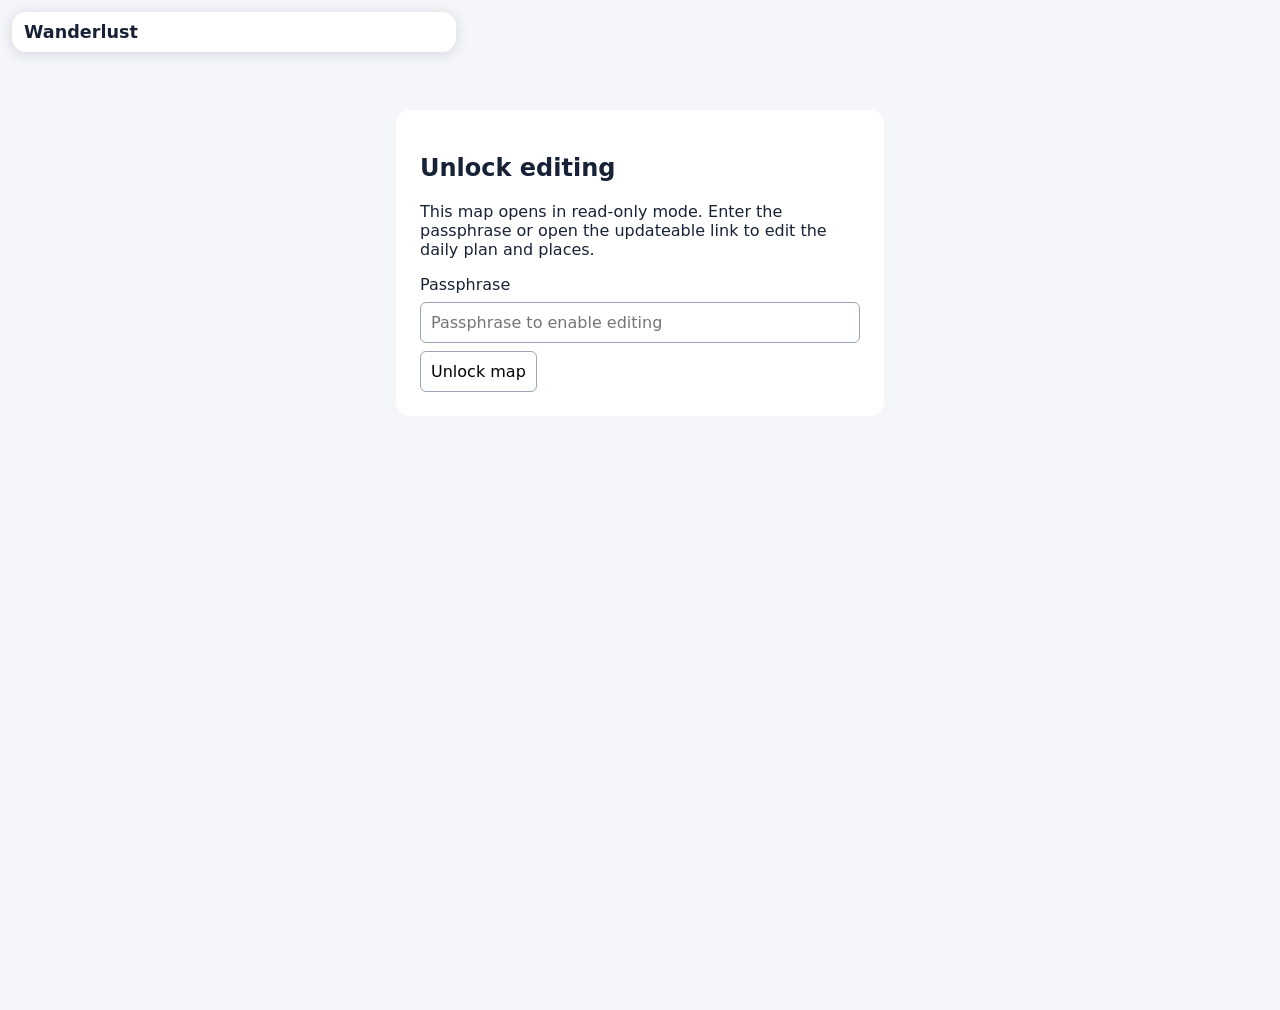
==== commit 965ac2f4: "Update encrypted trip maps" ====
--- a/732e27fe191c46f38fe7444418e029a3/index.html
+++ b/732e27fe191c46f38fe7444418e029a3/index.html
@@ -8,29 +8,42 @@
 <meta name="collection-id" content="732e27fe191c46f38fe7444418e029a3">
 <meta name="map-mode" content="encrypted">
 <meta name="map-token" content="">
-<title>Wanderlust - Locked map</title>
+<title>Wanderlust</title>
 <link rel="stylesheet" href="../assets/leaflet.css">
 <link rel="stylesheet" href="../assets/maplibre-gl.css">
 <link rel="stylesheet" href="../assets/styles.css">
 
 <header id="map-header"><div><h1 id="title">Wanderlust</h1><small id="basemap-label"></small></div>
-<button id="toggle-sidebar" type="button" aria-controls="sidebar" aria-expanded="false" hidden>Places</button></header>
+<button id="toggle-day-plan" type="button" aria-controls="day-plan" aria-pressed="false" hidden>Daily plan</button>
+<button id="toggle-sidebar" type="button" aria-label="Open places menu" aria-controls="sidebar" aria-expanded="false" hidden>
+<svg width="24" height="24" viewBox="0 0 24 24" fill="none" stroke="currentColor" stroke-width="2" stroke-linecap="round" aria-hidden="true">
+<path d="M4 6h16M4 12h16M4 18h16"/></svg></button></header>
 <form id="unlock">
-<h2>Unlock this collection</h2>
-<p>This map's recommendations are encrypted. Unlocking happens in this browser. Anyone with the full share link can read this trip.</p>
+<h2>Unlock editing</h2>
+<p>This map opens in read-only mode. Enter the passphrase or open the updateable link to edit the daily plan and places.</p>
 <label for="passphrase">Passphrase</label>
-<input id="passphrase" type="password" autocomplete="off" required minlength="16">
+<input id="passphrase" type="password" autocomplete="off" required minlength="16" placeholder="Passphrase to enable editing">
 <button disabled>Loading map...</button>
 </form>
 <p id="status" role="status"></p>
 <main id="content" hidden>
 <section id="map" aria-label="Recommendation map"></section>
+<section id="day-plan" aria-labelledby="day-plan-title" hidden>
+<div class="plan-workspace">
+<div class="plan-heading"><div><p class="plan-eyebrow">Your trip at a glance</p><h2 id="day-plan-title">Daily plan</h2>
+<p>Days across, parts of the day down. Scroll sideways for more dates. Each hotel belongs to that night's date.</p></div>
+<button id="add-plan-day" type="button" hidden>Add a day</button></div>
+<p id="day-plan-status" role="status"></p>
+<div id="day-plan-empty"><h3>Your trip, day by day</h3><p>No days planned yet.</p>
+<p>Morning, noon, afternoon, evening and night, with a place to stay for each night. Add dates when you are ready.</p></div>
+<div id="day-plan-days" role="region" aria-label="Trip calendar" tabindex="0"></div>
+</div>
+</section>
 <aside id="sidebar" aria-label="Places and map tools" hidden>
 <div class="panel-header"><h2>Places</h2><button id="close-sidebar" type="button" aria-label="Close places and map tools">Close</button></div>
 <label for="search" class="search-label">Search this collection</label><input id="search" type="search" placeholder="Search places" autocomplete="off">
-<label for="review-filter">Location review</label>
-<select id="review-filter"><option value="">All recommendations</option><option value="unreviewed">Needs checking</option>
-<option value="confirmed">Checked by you</option><option value="unmapped">Without map pins</option></select>
+<label for="review-filter">Recommendations</label>
+<select id="review-filter"><option value="">All recommendations</option><option value="unmapped">Without map pins</option></select>
 <div id="legend" aria-label="Place symbols"></div>
 <div class="panel-sections">
 <details id="map-options"><summary>Tools &amp; sharing</summary>
@@ -42,15 +55,16 @@
 <button id="locate" type="button" aria-pressed="false">My location</button>
 <button id="fit" type="button">Fit places + me</button>
 <button id="download" type="button">Download for Google My Maps</button>
-<button id="share" type="button" hidden>Copy public share link</button>
+<button id="share-readonly" type="button" hidden>Copy read-only link</button>
+<button id="share" type="button" hidden>Copy updateable link</button>
 <a id="google-list-link" target="_blank" rel="noopener noreferrer" hidden>Open Google saved list</a>
 <button id="businesses" type="button" aria-pressed="true" title="Ordinary map places, separate from your saved recommendations" hidden>Map places</button>
-<button id="lock" type="button" hidden>Lock map</button>
+<button id="lock" type="button" hidden>Lock editing</button>
 <span id="location-status" role="status"></span>
 </nav>
 <p id="provider-status" role="status"></p>
 <p class="export-note">To save a recommendation in the Google Maps app, open its Save link, tap Save, and choose this trip's list.
-Saved lists are separate from My Maps downloads. KML downloads are unencrypted and include category colours and icons.
+Saved lists are separate from My Maps downloads. KML downloads are unencrypted and include category colours and Google-style icons.
 Import a fresh layer to update it. If My Maps shows one style, choose Individual styles rather than Uniform style.</p>
 </details>
 <details id="planner" aria-label="Route planner">
@@ -64,6 +78,30 @@
 </div>
 <p id="count"></p><p id="review-note" class="export-note"></p><div id="places"></div></aside>
 </main>
+<dialog id="day-editor" aria-labelledby="day-editor-title">
+<form id="day-plan-form">
+<div class="plan-heading"><h2 id="day-editor-title">Plan a day</h2><button id="cancel-plan-day" type="button">Cancel</button></div>
+<div class="plan-editor-grid">
+<label>Date<input id="plan-date" type="date" required></label>
+<label>Day title <small>(optional)</small><input id="plan-title" placeholder="Give the day a theme"></label>
+</div>
+<p class="export-note">One activity per line. Leave any part of the day open.</p>
+<div class="plan-editor-grid">
+<label>Morning<textarea id="plan-morning" rows="3"></textarea></label>
+<label>Noon<textarea id="plan-noon" rows="3"></textarea></label>
+<label>Afternoon<textarea id="plan-afternoon" rows="3"></textarea></label>
+<label>Evening<textarea id="plan-evening" rows="3"></textarea></label>
+<label>Night<textarea id="plan-night" rows="3"></textarea></label>
+</div>
+<fieldset><legend>Hotel for this night</legend>
+<label>Hotel or accommodation<input id="plan-hotel" placeholder="Not decided yet"></label>
+<label>Stay notes<textarea id="plan-hotel-notes" rows="2" placeholder="Check-in, travel or other useful notes"></textarea></label>
+</fieldset>
+<p id="plan-edit-status" role="alert"></p>
+<div class="plan-editor-actions"><button id="remove-plan-day" type="button" hidden>Remove this day</button>
+<button id="save-plan-day" type="submit">Save day</button></div>
+</form>
+</dialog>
 <script type="importmap" nonce="">{"imports":{"leaflet":"../assets/leaflet-esm.js","maplibre-gl":"../assets/maplibre-gl.mjs"}}</script>
 <script id="map-bootstrap" type="module" nonce="" src="../assets/bootstrap.js"></script>
 </html>
--- a/assets/styles.css
+++ b/assets/styles.css
@@ -3,12 +3,20 @@
 body.map-open { height: 100dvh; overflow: hidden; }
 #map-header { position: fixed; z-index: 1100; top: max(12px, env(safe-area-inset-top)); left: 12px; right: 12px;
   max-width: 420px; display: flex; gap: 12px; align-items: center; justify-content: space-between;
-  padding: 10px 12px; border-radius: 14px; background: #fff; box-shadow: 0 2px 14px #17213726; }
-#map-header > div { min-width: 0; } #map-header button { flex-shrink: 0; min-height: 44px; }
+  padding: 10px 12px; border-radius: 14px; background: #fff; box-shadow: 0 2px 14px #17213726; cursor: pointer; }
+#map-header > div { min-width: 0; flex: 1; } #map-header button { flex-shrink: 0; min-height: 44px; }
+#toggle-day-plan { font-size: .85rem; padding: 8px; }
+#toggle-sidebar { display: grid; place-items: center; width: 44px; padding: 8px; }
 h1 { font-size: 1.1rem; margin: 0; overflow: hidden; text-overflow: ellipsis; white-space: nowrap; }
 #basemap-label { display: block; font-size: .75rem; color: #536078; } #basemap-label:empty { display: none; }
 #unlock { max-width: 440px; margin: 110px auto 24px; padding: 24px; background: white; border-radius: 14px; }
-input, button, select { font: inherit; padding: 10px; box-sizing: border-box; border-radius: 6px; border: 1px solid #9aa6b8; }
+body.map-open #unlock { position: fixed; z-index: 1050; right: 12px; bottom: calc(12px + env(safe-area-inset-bottom));
+  max-width: 340px; margin: 0; padding: 10px 12px; border-radius: 12px; background: #ffffffeb;
+  box-shadow: 0 2px 14px #17213726; display: flex; flex-wrap: wrap; align-items: center; gap: 6px; }
+body.map-open #unlock h2, body.map-open #unlock p, body.map-open #unlock label { display: none; }
+body.map-open #unlock input { flex: 1; min-width: 140px; margin: 0; padding: 8px; font-size: .85rem; }
+body.map-open #unlock button { min-height: 36px; padding: 8px 10px; font-size: .85rem; }
+input, button, select, textarea { font: inherit; padding: 10px; box-sizing: border-box; border-radius: 6px; border: 1px solid #9aa6b8; }
 input { width: 100%; margin: 8px 0; } button, a { cursor: pointer; } button { background: #fff; }
 #status { position: fixed; z-index: 1200; left: 12px; right: 12px; bottom: calc(32px + env(safe-area-inset-bottom));
   max-width: 480px; margin: 0 auto; padding: 12px; border-radius: 10px; background: #fff8df; color: #805100; pointer-events: none; }
@@ -52,9 +60,6 @@
 .place-details h3 { display: inline; font-size: 1rem; }
 .place-details > summary .place-type { display: block; margin: 4px 0 0 16px; }
 .place-body { padding: 0 12px 12px; }
-.review-badge { display: inline-block; margin: 4px 0; padding: 3px 7px; border-radius: 12px;
-  background: #fff3d4; color: #805100; font-size: .75rem; }
-.review-badge.is-confirmed { background: #e2f5e8; color: #17643b; }
 .location-review { margin-top: 12px; font-size: .85rem; }
 .location-review > summary { padding: 8px 0; }
 .location-review-form { margin: 12px 0; }
@@ -66,6 +71,7 @@
   margin: 0; padding: 8px; border: 1px solid #9aa6b8; border-radius: 6px; background: #fff; text-align: center;
   text-decoration: none; font: inherit; line-height: 1.3; box-sizing: border-box; }
 .place-actions > a:hover, .place-actions > button:hover { background: #f0f4fa; }
+.place-actions > .remove-recommendation { color: #a42525; border-color: #a42525; }
 #planner, #map-options { padding: 12px; border: 1px solid #d8dee8; border-radius: 10px; background: #f7f9fc; }
 .panel-sections { display: flex; flex-wrap: wrap; gap: 8px; }
 .panel-sections > details { flex: 1 1 calc(50% - 4px); min-width: 0; box-sizing: border-box; margin: 4px 0; }
@@ -81,12 +87,67 @@
 .marker-food { --marker-color: #ad4b12; } .marker-culture { --marker-color: #7943a5; }
 .marker-nature { --marker-color: #20824c; } .marker-stay { --marker-color: #175caa; }
 .marker-shop { --marker-color: #b33172; } .marker-area { --marker-color: #58677c; }
+.marker-play { --marker-color: #d66a15; }
 .route-number { position: absolute; top: -10px; right: -9px; background: #172f57; color: white; border-radius: 50%;
   min-width: 18px; height: 18px; font: bold 12px/18px system-ui; text-align: center; }
+#day-plan { position: absolute; inset: 0; overflow: auto; overscroll-behavior: contain;
+  padding: calc(100px + env(safe-area-inset-top)) 20px calc(32px + env(safe-area-inset-bottom));
+  box-sizing: border-box; background: linear-gradient(160deg, #edf3fa, #f8f6f1); }
+.plan-workspace { max-width: 1680px; height: 100%; min-height: 360px; margin: auto; display: flex; flex-direction: column; }
+.plan-heading { display: flex; justify-content: space-between; align-items: center; gap: 16px; }
+.plan-workspace > .plan-heading { flex-shrink: 0; }
+.plan-heading h2 { margin: 0; } .plan-heading p { max-width: 650px; color: #536078; line-height: 1.5; }
+.plan-heading button { flex-shrink: 0; min-height: 44px; }
+.plan-eyebrow { text-transform: uppercase; letter-spacing: .12em; font-size: .75rem; font-weight: 650; }
+#day-plan-status { color: #536078; font-size: .85rem; margin: 0 0 16px; } #day-plan-status:empty { display: none; }
+#day-plan-empty { padding: 40px 24px; margin-top: 20px; text-align: center; border: 1px dashed #b4c3d6;
+  border-radius: 20px; background: #ffffffb3; color: #536078; }
+#day-plan-days { flex: 1; min-height: 0; overflow: auto; overscroll-behavior: contain;
+  border: 1px solid #d8e1ed; border-radius: 14px; background: white; box-shadow: 0 4px 18px #1721370c; }
+#day-plan-days:empty { display: none; }
+#day-plan-days:focus-visible { outline: 2px solid #2563eb; outline-offset: 2px; }
+.plan-calendar { width: max-content; min-width: 100%; border-spacing: 0; font-size: .85rem; }
+.plan-calendar caption { position: absolute; width: 1px; height: 1px; overflow: hidden; clip-path: inset(50%); }
+.plan-calendar th, .plan-calendar td { width: 190px; min-width: 190px; max-width: 190px; padding: 14px;
+  box-sizing: border-box; text-align: left; vertical-align: top; overflow-wrap: anywhere;
+  border-right: 1px solid #e3e9f1; border-bottom: 1px solid #e3e9f1; }
+.plan-calendar th:first-child { position: sticky; left: 0; z-index: 2; width: 96px; min-width: 96px; max-width: 96px;
+  background: #f7f9fc; font-size: .75rem; color: #536078; }
+.plan-calendar thead th { position: sticky; top: 0; z-index: 3; background: #f7f9fc; }
+.plan-calendar thead th:first-child { z-index: 4; }
+.plan-calendar thead time { display: block; color: #536078; font-size: .75rem; font-weight: 500; }
+.plan-calendar thead strong { display: block; margin-top: 6px; line-height: 1.4; }
+.plan-calendar th:last-child, .plan-calendar td:last-child { border-right: 0; }
+.plan-calendar tfoot th, .plan-calendar tfoot td { border-bottom: 0; background: #edf3fc; }
+.plan-calendar tbody tr:nth-child(even) td { background: #fbfcfe; }
+.plan-edit { width: 100%; min-height: 44px; padding: 0; border: 0; text-align: left; background: transparent; color: inherit; }
+.plan-edit:hover { color: #174f9d; }
+.plan-edit:focus-visible { outline: 2px solid #2563eb; outline-offset: 4px; }
+.plan-period ul { margin: 0; padding: 0; list-style: none; line-height: 1.5; }
+.plan-period li { padding: 10px; border-left: 3px solid #86a6d4; border-radius: 6px; background: #eef4fc; }
+.plan-period li + li { margin-top: 8px; }
+.plan-open-slot { margin: 0; color: #8792a3; font-size: .85rem; }
+.plan-hotel p { margin: 6px 0 0; white-space: pre-line; line-height: 1.5; }
+#day-editor { width: min(680px, calc(100vw - 24px)); max-height: calc(100dvh - 40px); overflow: auto;
+  box-sizing: border-box; padding: 24px; border: 0; border-radius: 18px; color: #182237; }
+#day-editor::backdrop { background: #17213788; }
+.plan-editor-grid { display: grid; grid-template-columns: repeat(2, minmax(0, 1fr)); gap: 12px 16px; margin: 16px 0; }
+#day-editor label { display: block; font-size: .9rem; }
+#day-editor textarea { display: block; width: 100%; margin-top: 8px; resize: vertical; }
+#day-editor fieldset { border: 1px solid #d8dee8; border-radius: 12px; padding: 16px; }
+.plan-editor-actions { display: flex; justify-content: flex-end; gap: 12px; margin-top: 20px; }
+.plan-editor-actions button { min-height: 44px; } #save-plan-day { background: #174f9d; color: white; }
+#plan-edit-status { color: #a42525; } #plan-edit-status:empty { display: none; }
 @media (max-width: 700px) {
   aside { top: auto; left: 8px; right: 8px; bottom: calc(28px + env(safe-area-inset-bottom)); width: auto; max-height: 55dvh; }
   #unlock { margin: 100px 16px 24px; }
   #legend { flex-wrap: nowrap; overflow-x: auto; gap: 8px; padding: 2px 0 6px; }
   #legend button { flex-shrink: 0; white-space: nowrap; min-height: 44px; }
   #map-tools button, #map-tools > a { font-size: .85rem; padding: 8px; }
+  #day-plan { padding-left: 12px; padding-right: 12px; }
+  .plan-editor-grid { grid-template-columns: minmax(0, 1fr); }
+  .plan-calendar td, .plan-calendar th:not(:first-child) { width: 230px; min-width: 230px; max-width: 230px; }
+  .plan-calendar th:first-child { width: 84px; min-width: 84px; max-width: 84px; padding: 14px 10px; }
+  .plan-heading { align-items: start; } .plan-heading > div { min-width: 0; }
+  #day-editor { padding: 16px; }
 }
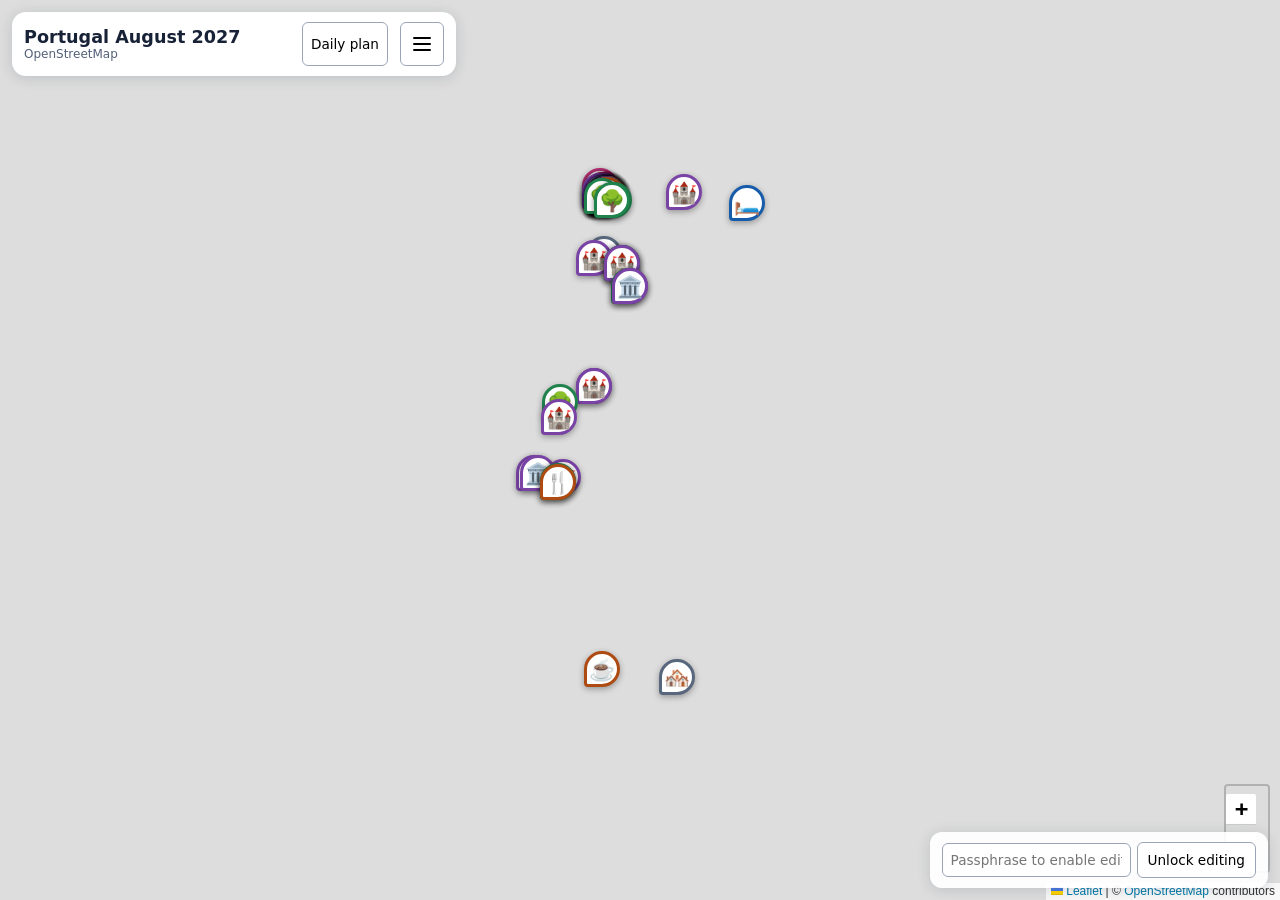
==== commit 3ef696e9: "Update encrypted trip maps" ====
--- a/732e27fe191c46f38fe7444418e029a3/index.html
+++ b/732e27fe191c46f38fe7444418e029a3/index.html
@@ -4,7 +4,7 @@
 <meta name="viewport" content="width=device-width,initial-scale=1">
 <meta name="referrer" content="strict-origin-when-cross-origin">
 <meta name="robots" content="noindex,nofollow">
-<meta http-equiv="Content-Security-Policy" content="default-src 'self'; script-src 'self' 'sha256-9zVnd37gySNCQcAjNiVuQf0CDuUz2aD0Az76m6XA/N4='; style-src 'self' 'unsafe-inline'; img-src 'self' data: blob: https://tile.openstreetmap.org https://tiles.openfreemap.org; connect-src 'self' https://tiles.openfreemap.org; font-src 'self' https://tiles.openfreemap.org; worker-src 'self'; base-uri 'none'; form-action 'none'">
+<meta http-equiv="Content-Security-Policy" content="default-src 'self'; script-src 'self' 'sha256-9zVnd37gySNCQcAjNiVuQf0CDuUz2aD0Az76m6XA/N4='; style-src 'self' 'unsafe-inline'; img-src 'self' data: blob: https://tile.openstreetmap.org https://tiles.openfreemap.org; connect-src 'self' https://tiles.openfreemap.org http://127.0.0.1:* http://localhost:*; font-src 'self' https://tiles.openfreemap.org; worker-src 'self'; base-uri 'none'; form-action 'none'">
 <meta name="collection-id" content="732e27fe191c46f38fe7444418e029a3">
 <meta name="map-mode" content="encrypted">
 <meta name="map-token" content="">
